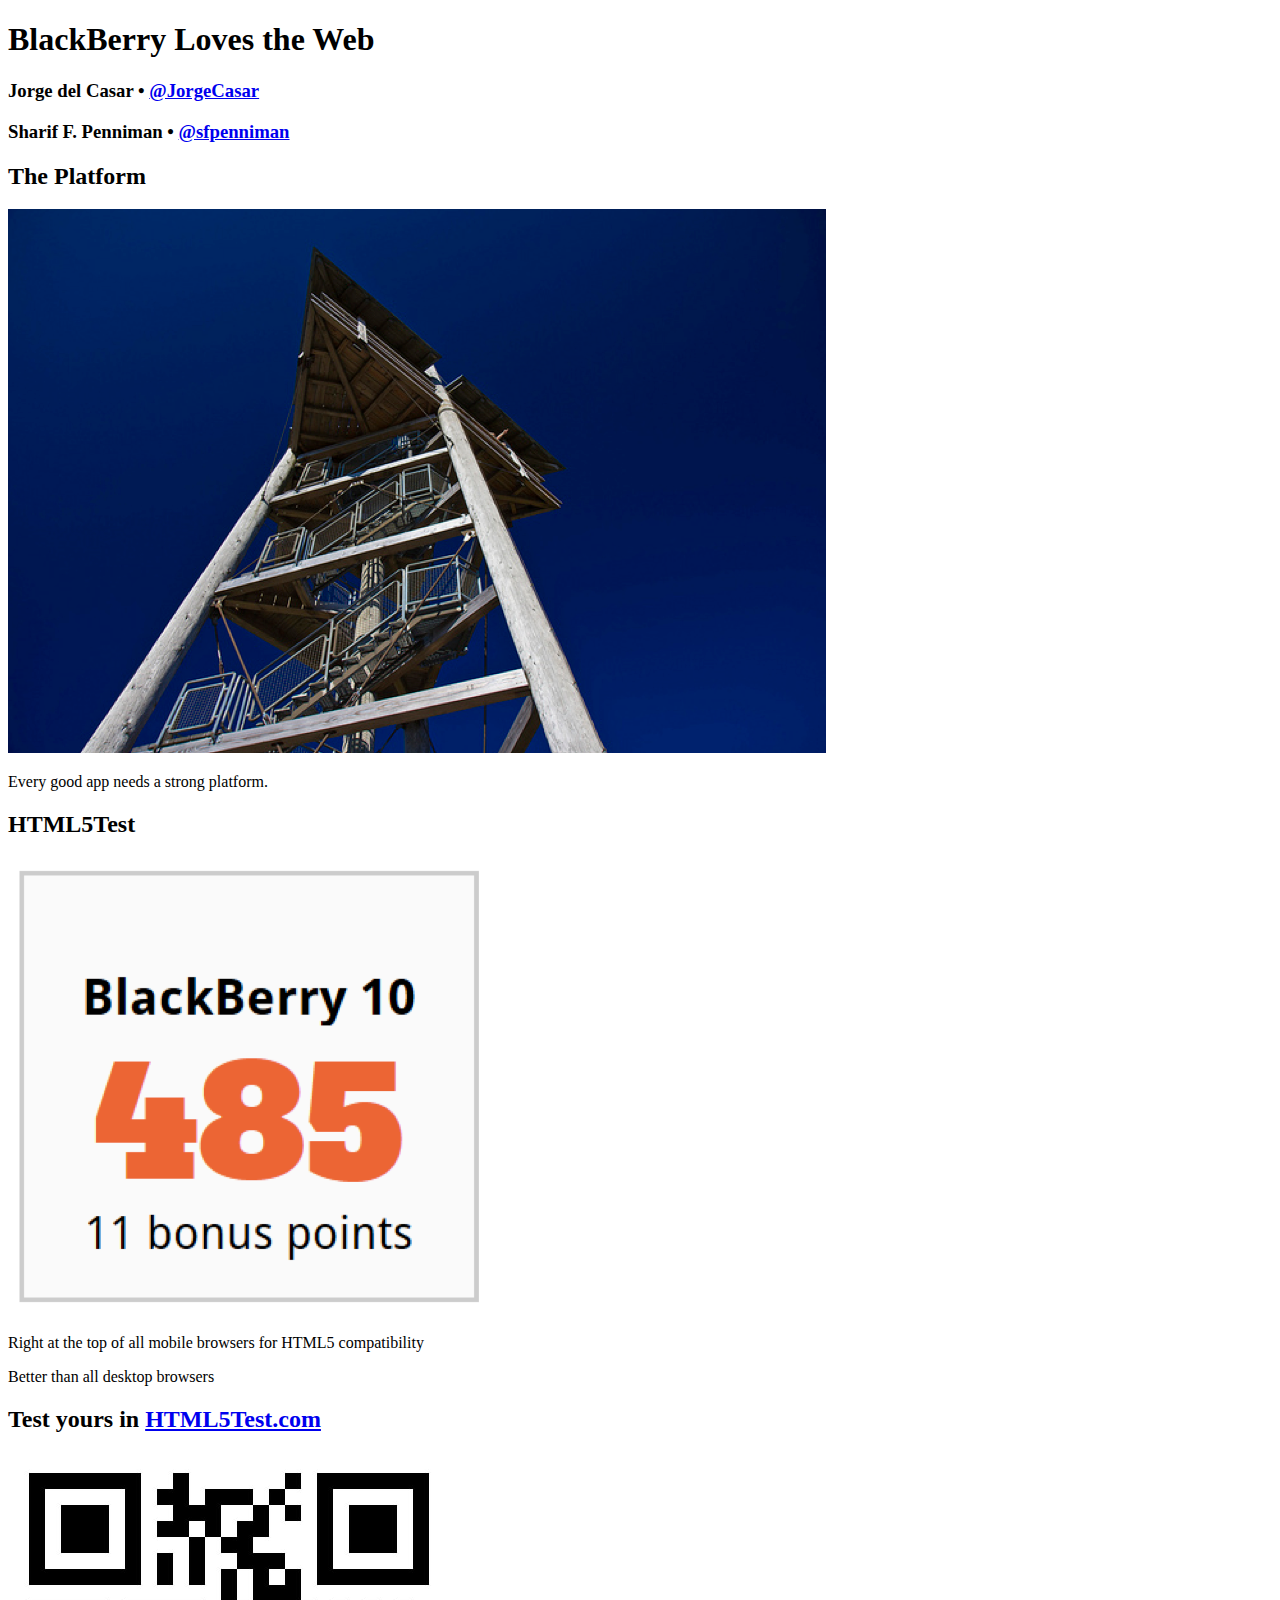
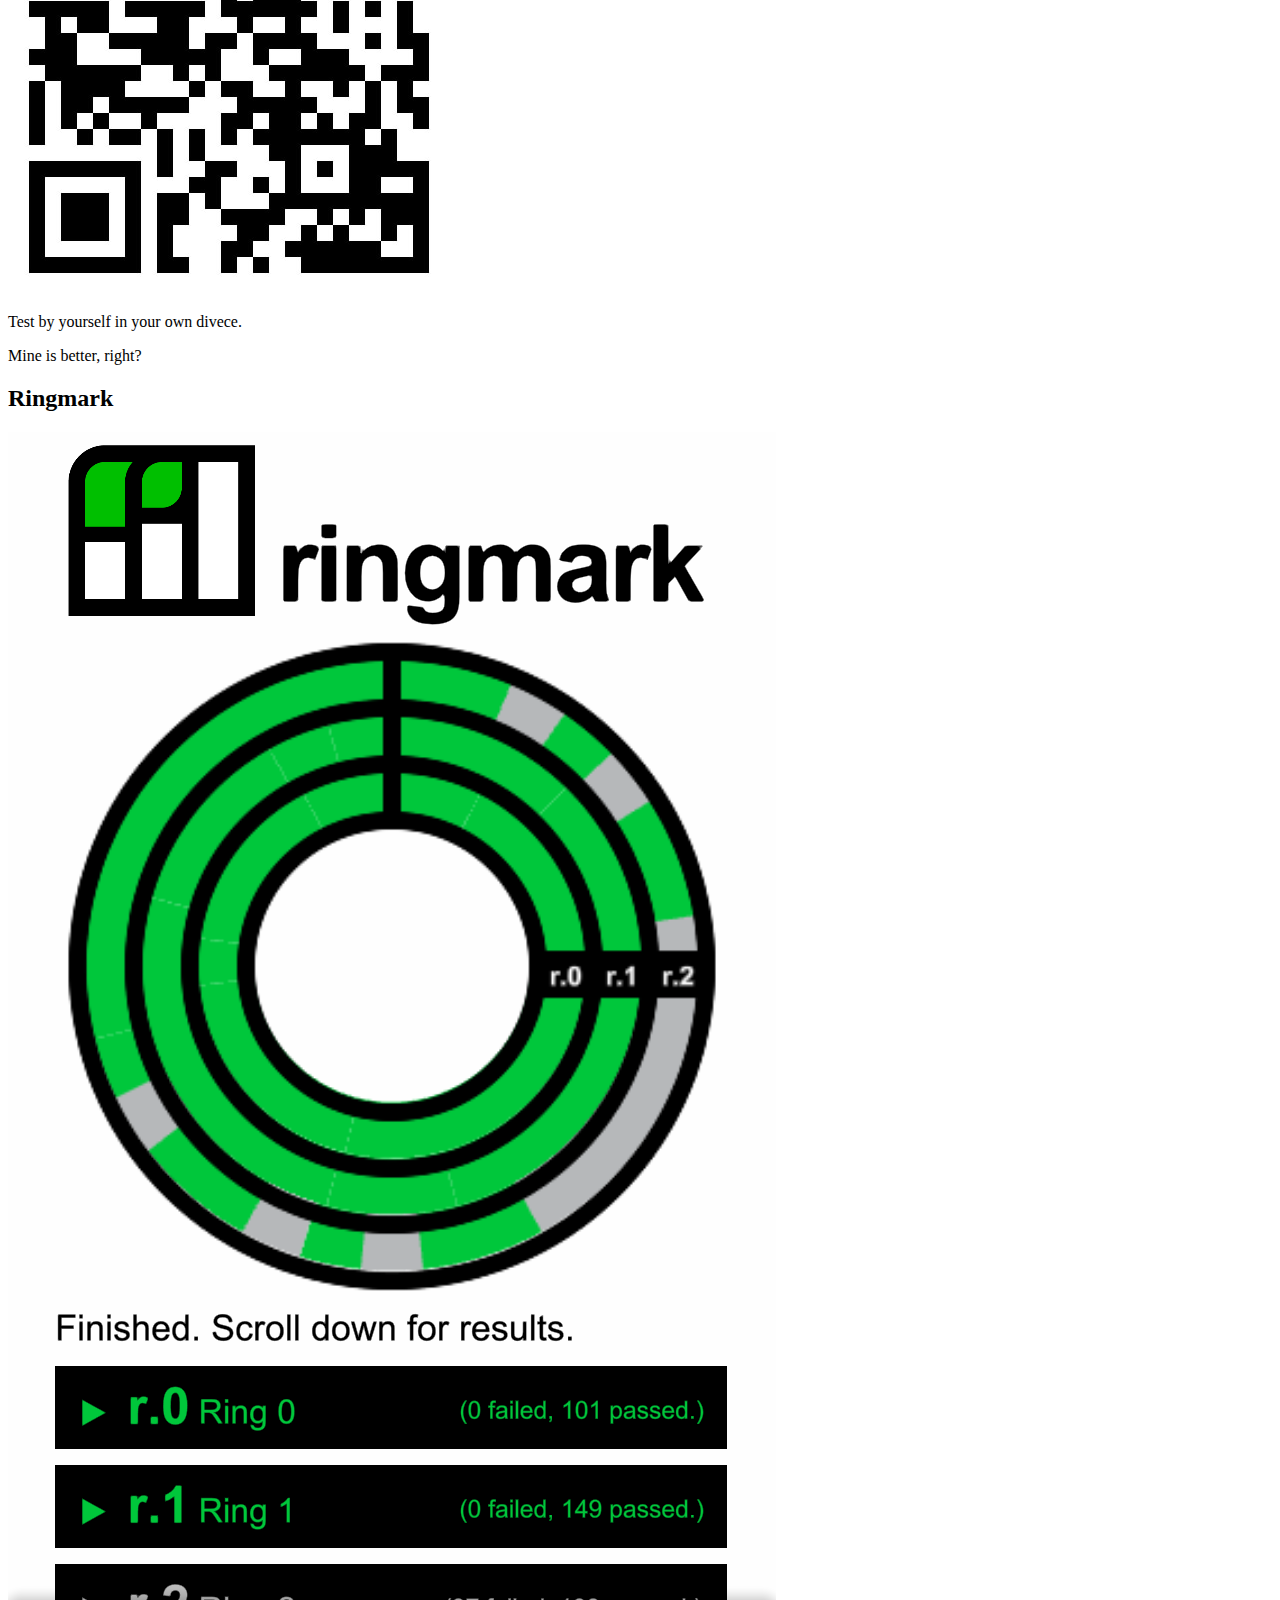
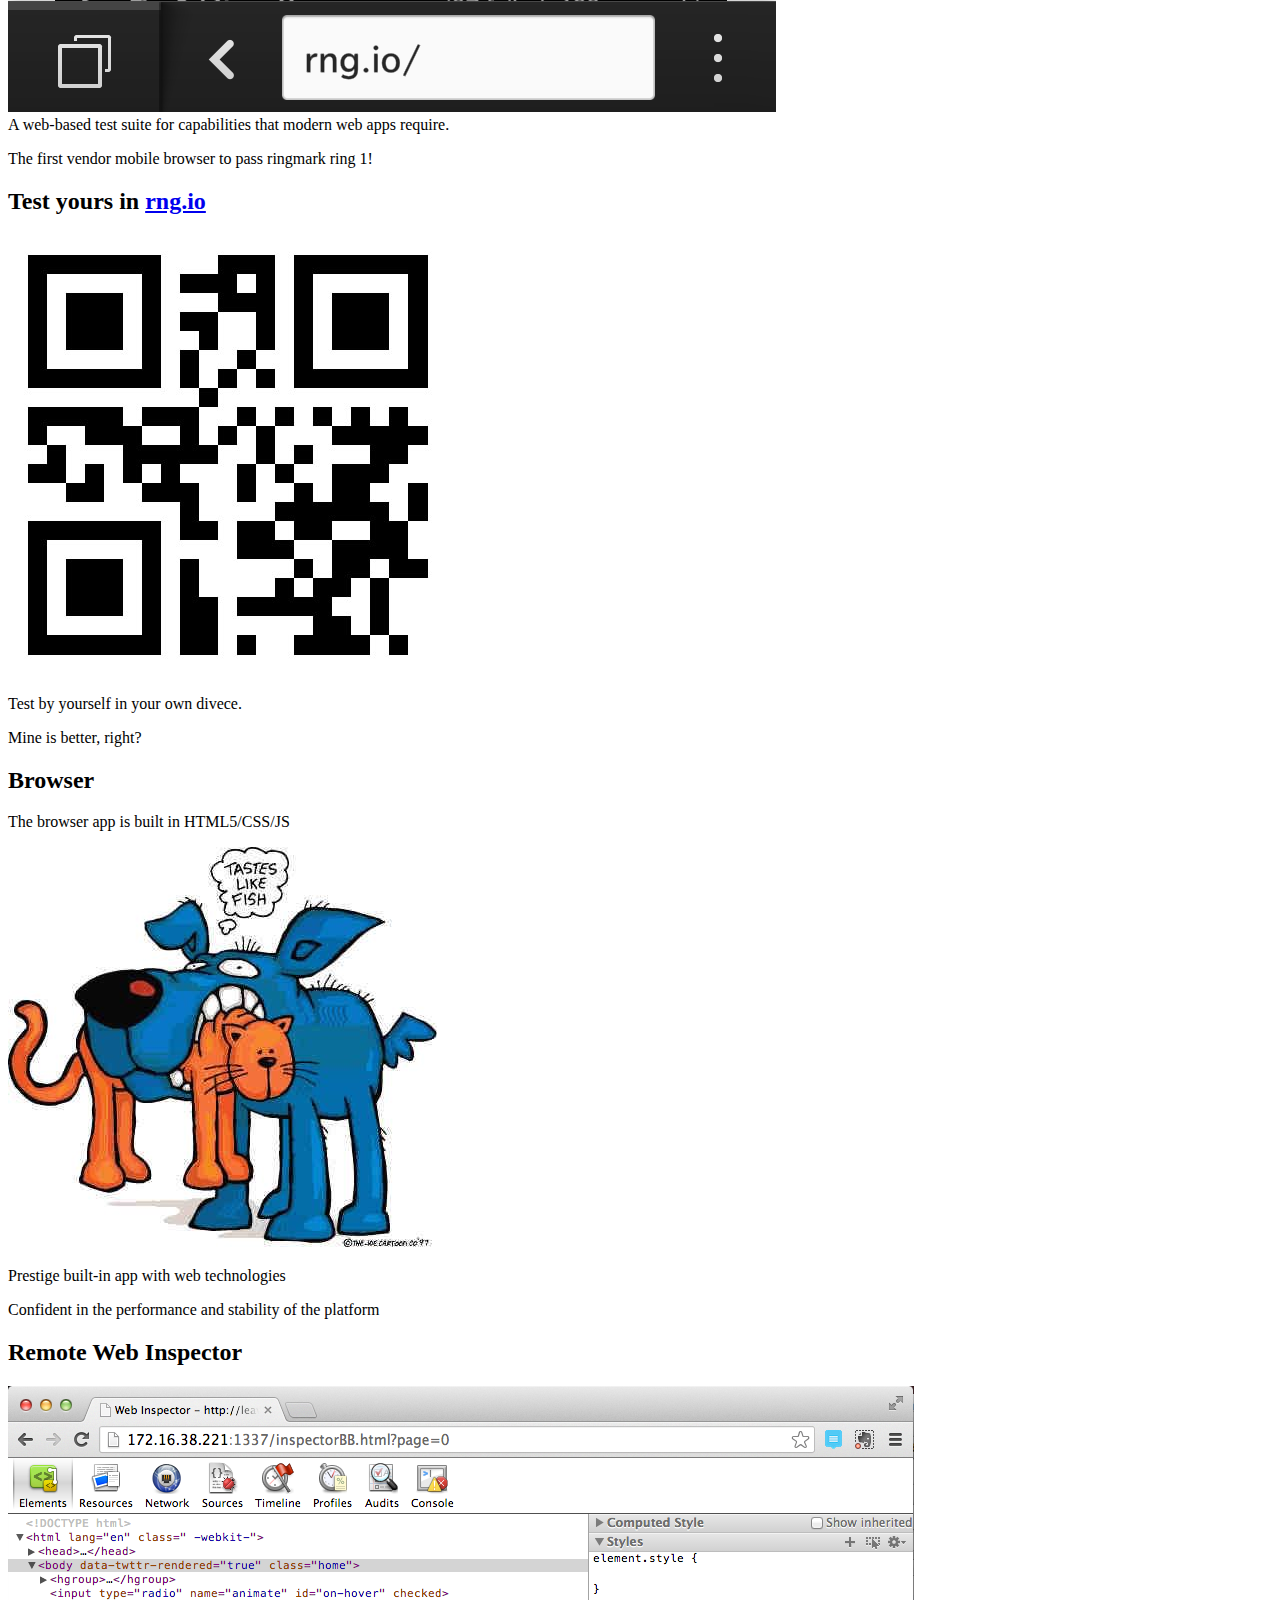
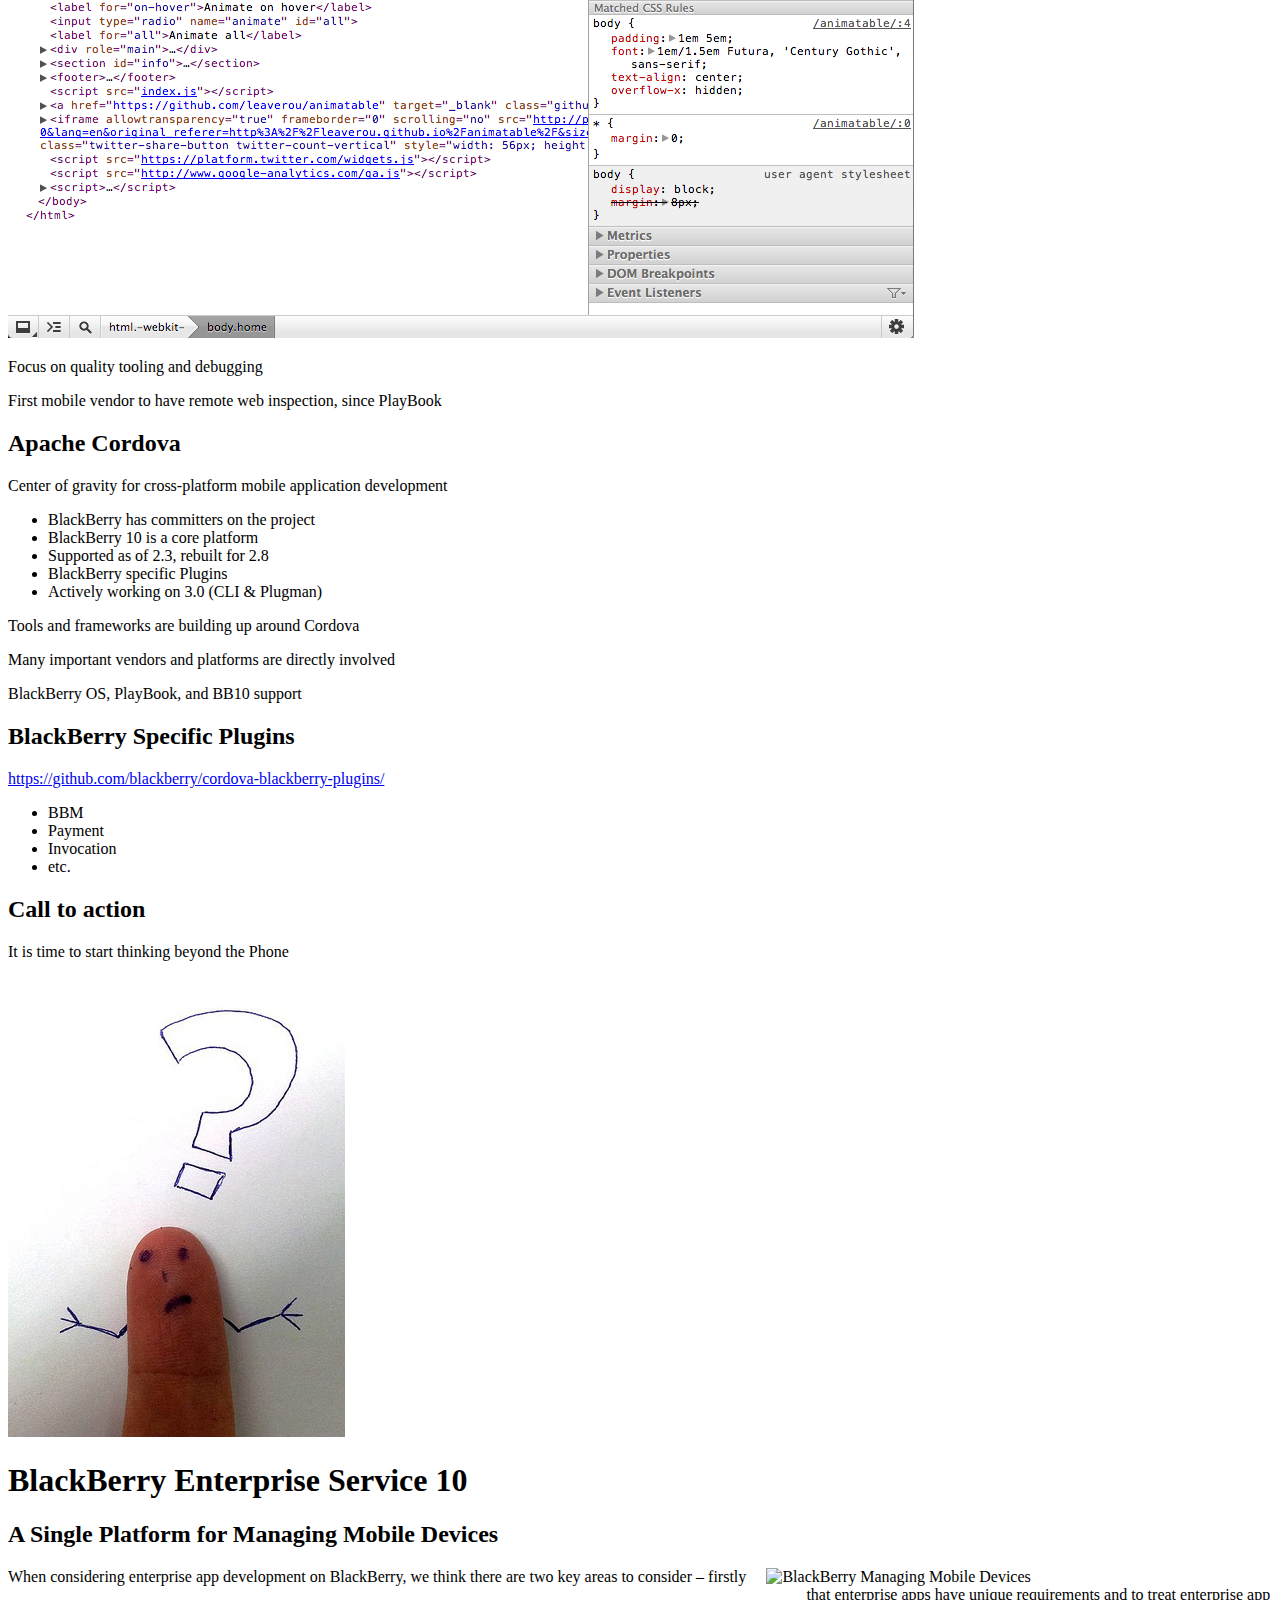
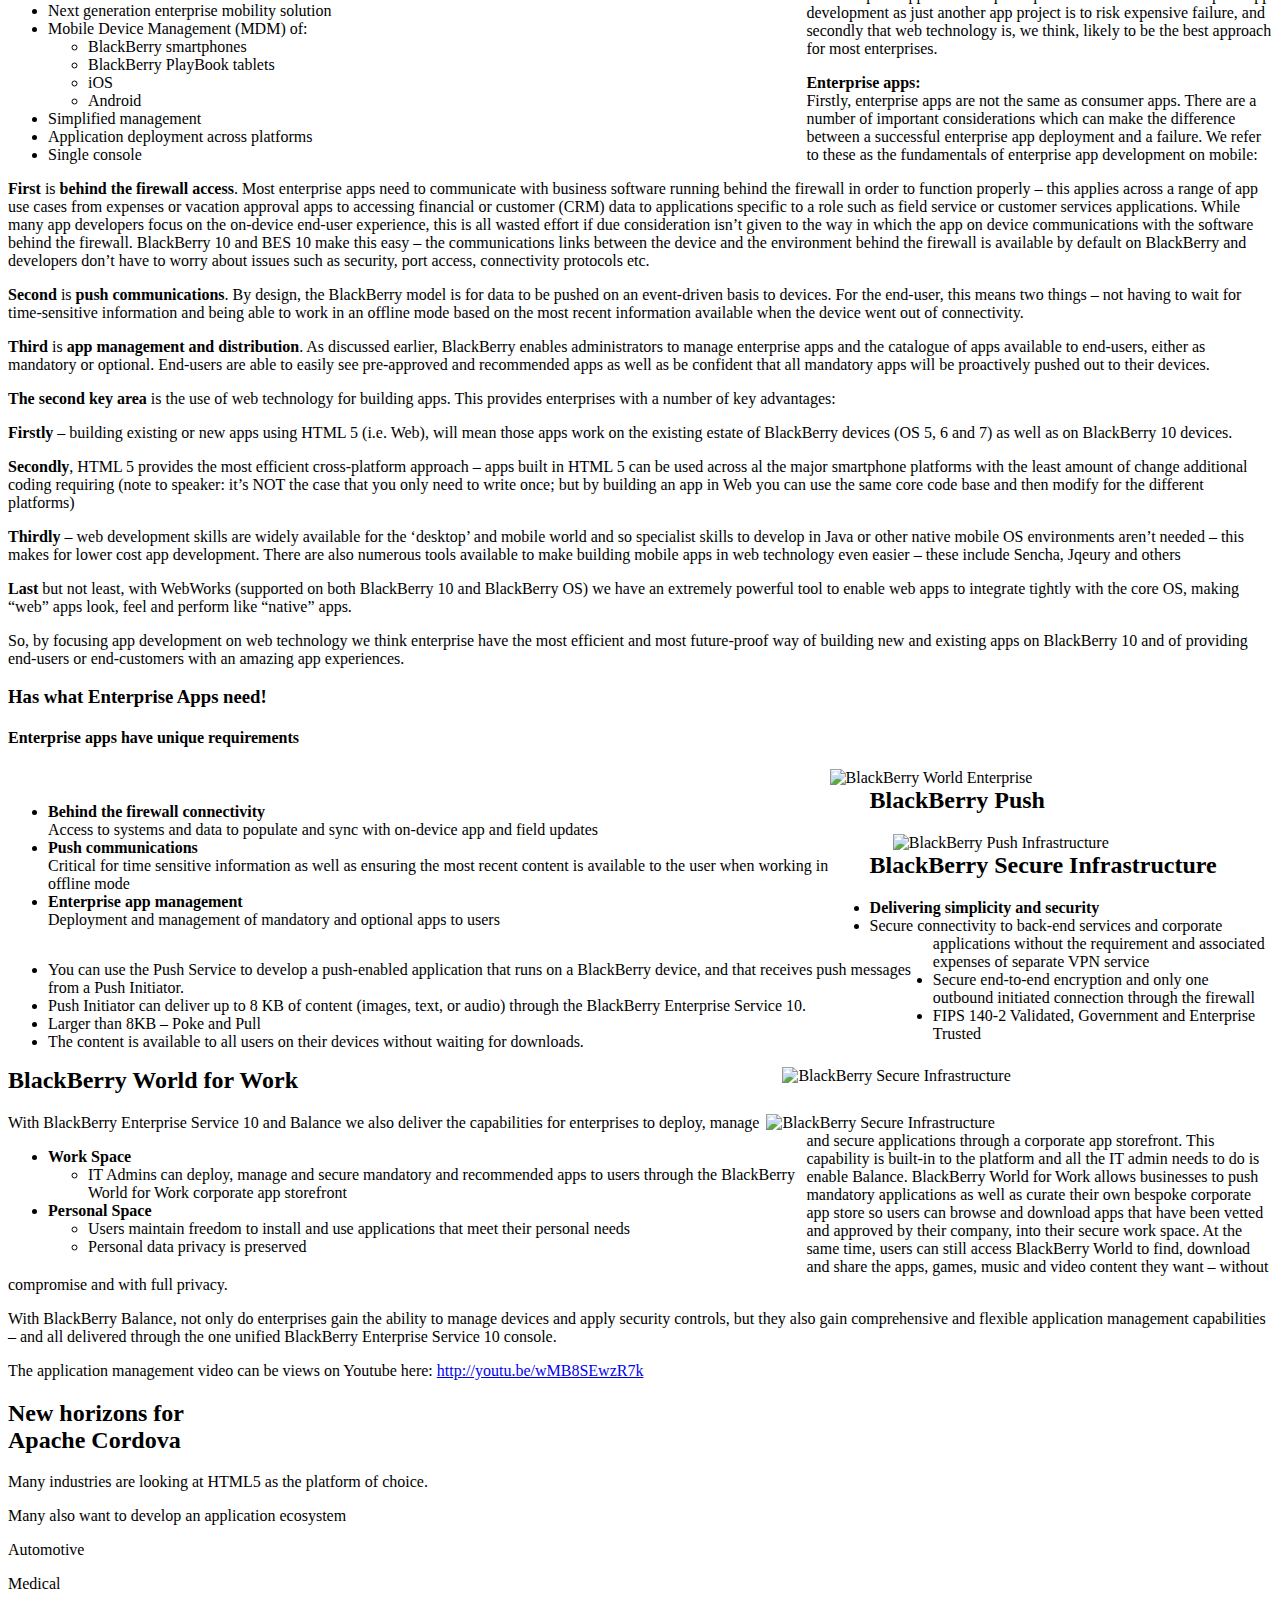
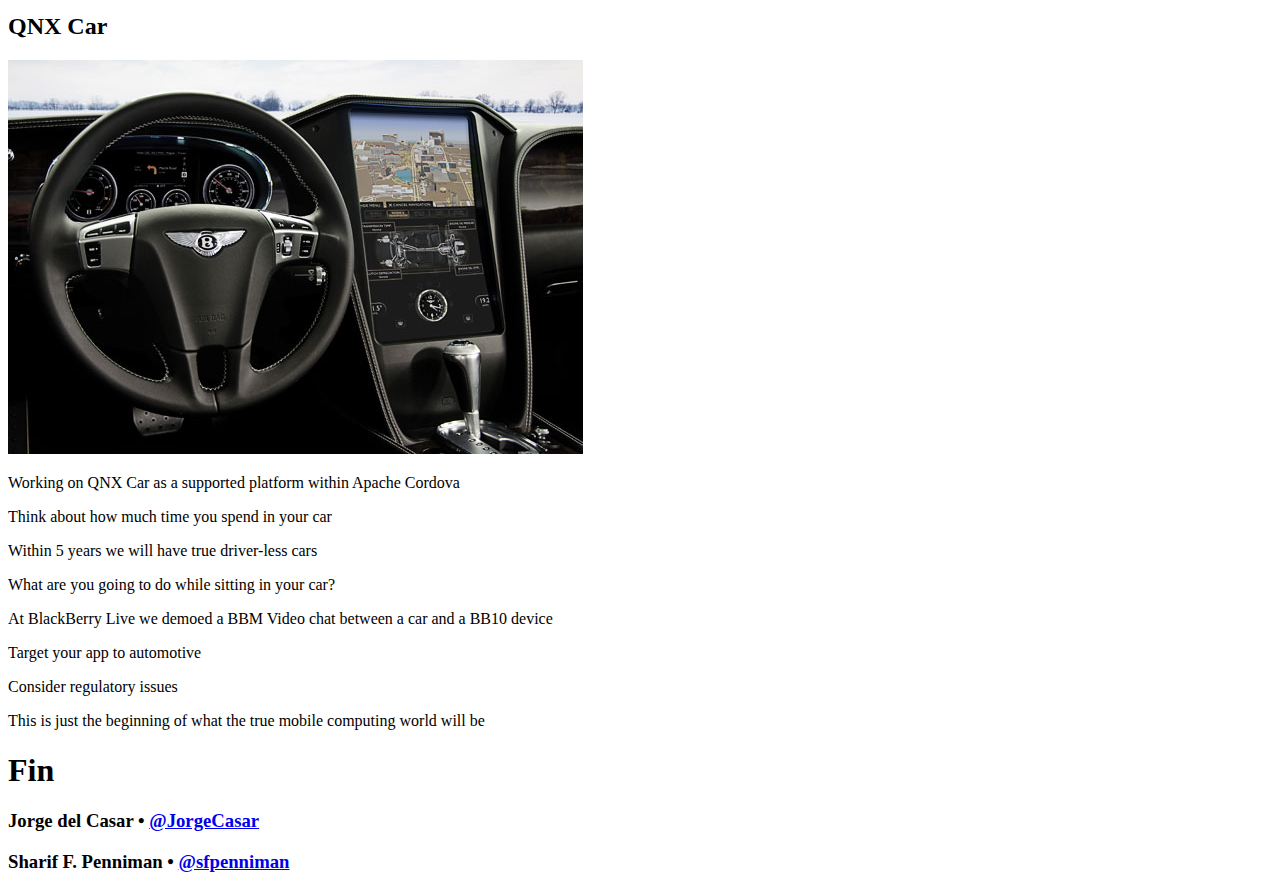
==== BlackBerry-Loves-the-web/index.html @ 953817ff "Deck BlackBerry Loves the web" ====
<!doctype html>
<html lang="en">
	<head>
		<meta charset="utf-8">
		<title>BlackBerry Loves the Web</title>
		<meta name="description" content="BlackBerry PhoneGap Day EU 2013 Sponsor talk">
		<meta name="author" content="Jorge del Casar">

		<meta name="apple-mobile-web-app-capable" content="yes" />
		<meta name="apple-mobile-web-app-status-bar-style" content="black-translucent" />

		<meta name="viewport" content="width=device-width, initial-scale=1.0, maximum-scale=1.0, user-scalable=no">

		<link rel="stylesheet" href="../reveal.js/css/reveal.min.css">
		<link rel="stylesheet" href="../css/theme/blackberry.css" id="theme">
		<!-- For syntax highlighting -->
		<link rel="stylesheet" href="../reveal.js/lib/css/zenburn.css">

		<!-- If the query includes 'print-pdf', use the PDF print sheet -->
		<script>
			document.write( '<link rel="stylesheet" href="../reveal.js/css/print/' + ( window.location.search.match( /print-pdf/gi ) ? 'pdf' : 'paper' ) + '.css" type="text/css" media="print">' );
		</script>

		<!--[if lt IE 9]>
		<script src="../reveal.js/lib/js/html5shiv.js"></script>
		<![endif]-->
	</head>

	<body>

		<div class="reveal">

			<!-- Any section element inside of this container is displayed as a slide -->
			<div class="slides">
				<section>
					<h1>BlackBerry Loves the Web</h1>
					<h3>Jorge del Casar • <a href="http://twitter.com/JorgeCasar">@JorgeCasar</a></h3>
					<h3>Sharif F. Penniman • <a href="http://twitter.com/sfpenniman">@sfpenniman</a></h3>
				</section>

				<section>
					<section id="platform">
						<h2>The Platform</h2>
						<img src="images/platform.png">

						<aside class="notes">
							<p>Every good app needs a strong platform.</p>
						</aside>
					</section>

					<section id="platform--HTML5test">
						<h2>HTML5Test</h2>
						<img src="images/bb10html5test.png"/>

						<aside class="notes">
							<p>Right at the top of all mobile browsers for HTML5 compatibility</p>
							<p>Better than all desktop browsers</p>
						</aside>
					</section>
					<section id="platform--test-HTML5test">
						<h2>Test yours in <a href="http://html5test.com">HTML5Test.com</a></h2>
						<img src="images/qr-html5test.png"/>

						<aside class="notes">
							<p>Test by yourself in your own divece.</p>
							<p>Mine is better, right?</p>
						</aside>
					</section>

					<section id="platform--ringmark">
						<h2>Ringmark</h2>
						<img src="images/ringmark.png"/>

						<aside class="notes">
							A web-based test suite for capabilities that modern web apps require.
							<p/>
							The first vendor mobile browser to pass ringmark ring 1!
						</aside>
					</section>
					<section id="platform--test-ringmark">
						<h2>Test yours in <a href="http://rng.io">rng.io</a></h2>
						<img src="images/qr-rng.png"/>

						<aside class="notes">
							<p>Test by yourself in your own divece.</p>
							<p>Mine is better, right?</p>
						</aside>
					</section>

				</section>

				<section>
					<section id="browser">
						<h2>Browser</h2>
						<p>The browser app is built in HTML5/CSS/JS</p>
						<img src="images/dogfood.jpg">

						<aside class="notes">
							<p>Prestige built-in app with web technologies</p>
							<p>Confident in the performance and stability of the platform</p>
						</aside>
					</section>
				
					<section id="remote-web-inspector">
						<h2>Remote Web Inspector</h2>
						<img src="images/webinspect.png">

						<aside class="notes">
							<p>Focus on quality tooling and debugging</p>
							<p>First mobile vendor to have remote web inspection, since PlayBook</p>
						</aside>
					</section>

					<section id="apache-cordova">
						<h2>Apache Cordova</h2>
						<p>Center of gravity for cross-platform mobile application development</p>
						<ul>
							<li class="fragment">BlackBerry has committers on the project</li>
							<li class="fragment">BlackBerry 10 is a core platform</li>
							<li class="fragment">Supported as of 2.3, rebuilt for 2.8</li>
							<li class="fragment">BlackBerry specific Plugins</li>
							<li class="fragment">Actively working on 3.0 (CLI &amp; Plugman)</li>
						</ul>	
						<aside class="notes">
							<p>Tools and frameworks are building up around Cordova</p>
							<p>Many important vendors and platforms are directly involved</p>
							<p>BlackBerry OS, PlayBook, and BB10 support</p>
						</aside>
					</section>

					<section id="apache-cordova--blackberry-specific-plugins">
						<h2>BlackBerry Specific Plugins</h2>
						<a href="https://github.com/blackberry/cordova-blackberry-plugins/">https://github.com/blackberry/cordova-blackberry-plugins/</a>
						
						<aside class="notes">
							<ul>
								<li>BBM</li>
								<li>Payment</li>
								<li>Invocation</li>
								<li>etc.</li>
							</ul>
						</aside>
					</section>
				</section>

				<section id="call-to-action">
					<h2>Call to action</h2>
					<p>It is time to start thinking beyond the Phone</p>
					<img src="images/question.jpg">

					<aside class="notes">
						
					</aside>
				</section>
				<section>
					<section id="BlackBerry-Enterprise-Service-10">
						<h1>BlackBerry Enterprise Service 10</h1>
					</section>
					<section id="BlackBerry-Enterprise-Service-10--Managing-Mobile-Devices-MDM">
						<h2>A Single Platform for Managing Mobile Devices</h2>
						<img src="./images/bes10-mdm.png" alt="BlackBerry Managing Mobile Devices" style="float:right; width:40%;"/>
						<ul style="float:left; width:60%">
							<li>Next generation enterprise mobility solution</li>
							<li>Mobile Device Management (MDM) of:
							<ul>
								<li>BlackBerry smartphones</li>
								<li>BlackBerry PlayBook tablets</li>
								<li>iOS</li>
								<li>Android</li>
							</ul>
							</li>
							<li>Simplified management</li>
							<li>Application deployment across platforms</li>
							<li>Single console</li>
						</ul>
						<aside class="notes">
							<p>When considering enterprise app development on BlackBerry, we think there are two key areas to consider – firstly that enterprise apps have unique requirements and to treat enterprise app development as just another app project is to risk expensive failure, and secondly that web technology is, we think, likely to be the best approach for most enterprises.</p>
							<p>
								<b>Enterprise apps:</b><br>
								Firstly, enterprise apps are not the same as consumer apps.  There are a number of important considerations which can make the difference between a successful enterprise app deployment and a failure.  We refer to these as the fundamentals of enterprise app development on mobile:
							</p>
							<p><b>First</b> is <b>behind the firewall access</b>.  Most enterprise apps need to communicate with business software running behind the firewall in order to function properly – this applies across a range of app use cases from expenses or vacation approval apps to accessing financial or customer (CRM) data to applications specific to a role such as field service or customer services applications.  While many app developers focus on the on-device end-user experience, this is all wasted effort if due consideration isn’t given to the way in which the app on device communications with the software behind the firewall.  BlackBerry 10 and BES 10 make this easy – the communications links between the device and the environment behind the firewall is available by default on BlackBerry and developers don’t have to worry about issues such as security, port access, connectivity protocols etc.</p>
							<p><b>Second</b> is <b>push communications</b>.  By design, the BlackBerry model is for data to be pushed on an event-driven basis to devices.  For the end-user, this means two things – not having to wait for time-sensitive information and being able to work in an offline mode based on the most recent information available when the device went out of connectivity.</p>
							<p><b>Third</b> is <b>app management and distribution</b>.  As discussed earlier, BlackBerry enables administrators to manage enterprise apps and the catalogue of apps available to end-users, either as mandatory or optional.  End-users are able to easily see pre-approved and recommended apps as well as be confident that all mandatory apps will be proactively pushed out to their devices.</p>
							<p><b>The second key area</b> is the use of web technology for building apps.   This provides enterprises with a number of key advantages:</p>
							<p><b>Firstly</b> – building existing or new apps using HTML 5 (i.e. Web), will mean those apps work on the existing estate of BlackBerry devices (OS 5, 6 and 7) as well as on BlackBerry 10 devices.</p>
							<p><b>Secondly</b>, HTML 5 provides the most efficient cross-platform approach – apps built in HTML 5 can be used across al the major smartphone platforms with the least amount of change additional coding requiring (note to speaker: it’s NOT the case that you only need to write once; but by building an app in Web you can use the same core code base and then modify for the different platforms)</p>
							<p><b>Thirdly</b> – web development skills are widely available for the ‘desktop’ and mobile world and so specialist skills to develop in Java or other native mobile OS environments aren’t needed – this makes for lower cost app development.  There are also numerous tools available to make building mobile apps in web technology even easier – these include Sencha, Jqeury and others</p>
							<p><b>Last</b> but not least, with WebWorks (supported on both BlackBerry 10 and BlackBerry OS) we have an extremely powerful tool to enable web apps to integrate tightly with the core OS, making “web” apps look, feel and perform like “native” apps.</p>
							<p>So, by focusing app development on web technology we think enterprise have the most efficient and most future-proof way of building new and existing apps on BlackBerry 10 and of providing end-users or end-customers with an amazing app experiences.</p>
						</aside>
					</section>

					<section id="BlackBerry-Enterprise-Service-10--apps">
						<h3>Has what Enterprise Apps need!</h3>
						<h4>Enterprise apps have unique requirements</h4>
						<img src="./images/bes10-apps.png" alt="BlackBerry World Enterprise" style="float:right; width:35%;"/>
						<ul style="float:left; width:65%">
							<li class="fragment"><b>Behind the firewall connectivity</b></br>
								Access to systems and data to populate and sync with  on-device app and field updates
							</li>
							<li class="fragment"><b>Push communications</b></br>
								Critical for time sensitive information as well as ensuring the most recent content is available to the user when working in offline mode
							</li>
							<li class="fragment"><b>Enterprise app management</b></br>
								Deployment and management of mandatory and optional apps to users
							</li>
						</ul>
					</section>
					<section id="BlackBerry-Enterprise-Service-10--push">
						<h2>BlackBerry Push</h2>
						<img src="./images/bes10-push.png" alt="BlackBerry Push Infrastructure" style="float:right; width:30%;"/>
						<ul style="float:left; width:70%">
							<li>You can use the Push Service to develop a push-enabled application that runs on a BlackBerry device, and that receives push messages from a Push Initiator.</li>
							<li>Push Initiator can deliver up to 8 KB of content (images, text, or audio) through the BlackBerry Enterprise Service 10.</li>
							<li>Larger than 8KB – Poke and Pull</li>
							<li>The content is available to all users on their devices without waiting for downloads.</li>
						</ul>
					</section>
					<section id="BlackBerry-Enterprise-Service-10--security">
						<h2>BlackBerry Secure Infrastructure</h2>
						
						<ul>
							<li>
								<img src="./images/bes10-security.png" alt="BlackBerry Secure Infrastructure" style="float:right; width:40%;"/>
								<b>Delivering simplicity and security</b>
							</li>
							<li>Secure connectivity to back-end services and corporate applications without the requirement and associated expenses of separate VPN service</li>
							<li>Secure end-to-end encryption and only one outbound initiated connection through the firewall</li>
							<li>FIPS 140-2 Validated, Government and Enterprise Trusted</li>
						</ul>
					</section>

					<section id="BlackBerry-Enterprise-Service-10--blackberry-world">
						<h2>BlackBerry World for Work</h2>
						<img src="./images/bes10-bbw.png" alt="BlackBerry Secure Infrastructure" style="float:right; width:40%;"/>
						<ul style="float:left; width:60%">
							<li><b>Work Space</b><ul>
								<li>IT Admins can deploy, manage and secure mandatory and recommended apps to users through the BlackBerry World for Work corporate app storefront</li>
							</ul></li>
							<li><b>Personal Space</b><ul>
								<li>Users maintain freedom to install and use applications that meet their personal needs</li>
								<li>Personal data privacy is preserved</li>
							</ul></li>
						</ul>
						<aside class="notes">
							<p>With BlackBerry Enterprise Service 10 and Balance we also deliver the capabilities for enterprises to deploy, manage and secure applications through a corporate app storefront. This capability is built-in to the platform and all the IT admin needs to do is enable Balance. BlackBerry World for Work allows businesses to push mandatory applications as well as curate their own bespoke corporate app store so users can browse and download apps that have been vetted and approved by their company, into their secure work space. At the same time, users can still access BlackBerry World to find, download and share the apps, games, music and video content they want – without compromise and with full privacy.</p>
							<p>With BlackBerry Balance, not only do enterprises gain the ability to manage devices and apply security controls, but they also gain comprehensive and flexible application management capabilities – and all delivered through the one unified BlackBerry Enterprise Service 10 console.</p>
							<p>The application management video can be views on Youtube here: <a href="http://youtu.be/wMB8SEwzR7k">http://youtu.be/wMB8SEwzR7k</a></p>
						</aside>
					</section>
				</section>

				<section>
					<section id="new-horizons">
						<h2>New horizons for<br>Apache Cordova</h2>
						<p>
							Many industries are looking at HTML5 as the platform of choice.
						</p>
						<p class="fragment">
							Many also want to develop an application ecosystem
						</p>
						<aside class="notes">
							<p>Automotive</p>
							<p>Medical</p>
						</aside>
					</section>

					<section id="QNX-car">
						<h2 class="fragment">QNX Car</h2>
						<img src="images/bentley_center_stack.jpg">
						<p class="fragment">Working on QNX Car as a supported platform within Apache Cordova</p>

						<aside class="notes">
							<p>Think about how much time you spend in your car</p>
							<p>Within 5 years we will have true driver-less cars</p>
							<p>What are you going to do while sitting in your car?</p>
							<p>At BlackBerry Live we demoed a BBM Video chat between a car and a BB10 device</p>
							<p>Target your app to automotive</p>
							<p>Consider regulatory issues</p>
							<p>This is just the beginning of what the true mobile computing world will be</p>
						</aside>
					</section>
				</section>

				<section id="fin">
					<h1>Fin</h1>
					<h3>Jorge del Casar • <a href="http://twitter.com/JorgeCasar">@JorgeCasar</a></h3>
					<h3>Sharif F. Penniman • <a href="http://twitter.com/sfpenniman">@sfpenniman</a></h3>
				</section>

			</div>

		</div>

		<script src="../reveal.js/lib/js/head.min.js"></script>
		<script src="../reveal.js/js/reveal.min.js"></script>
		<script src="../js/main.js"></script>
	</body>
</html>
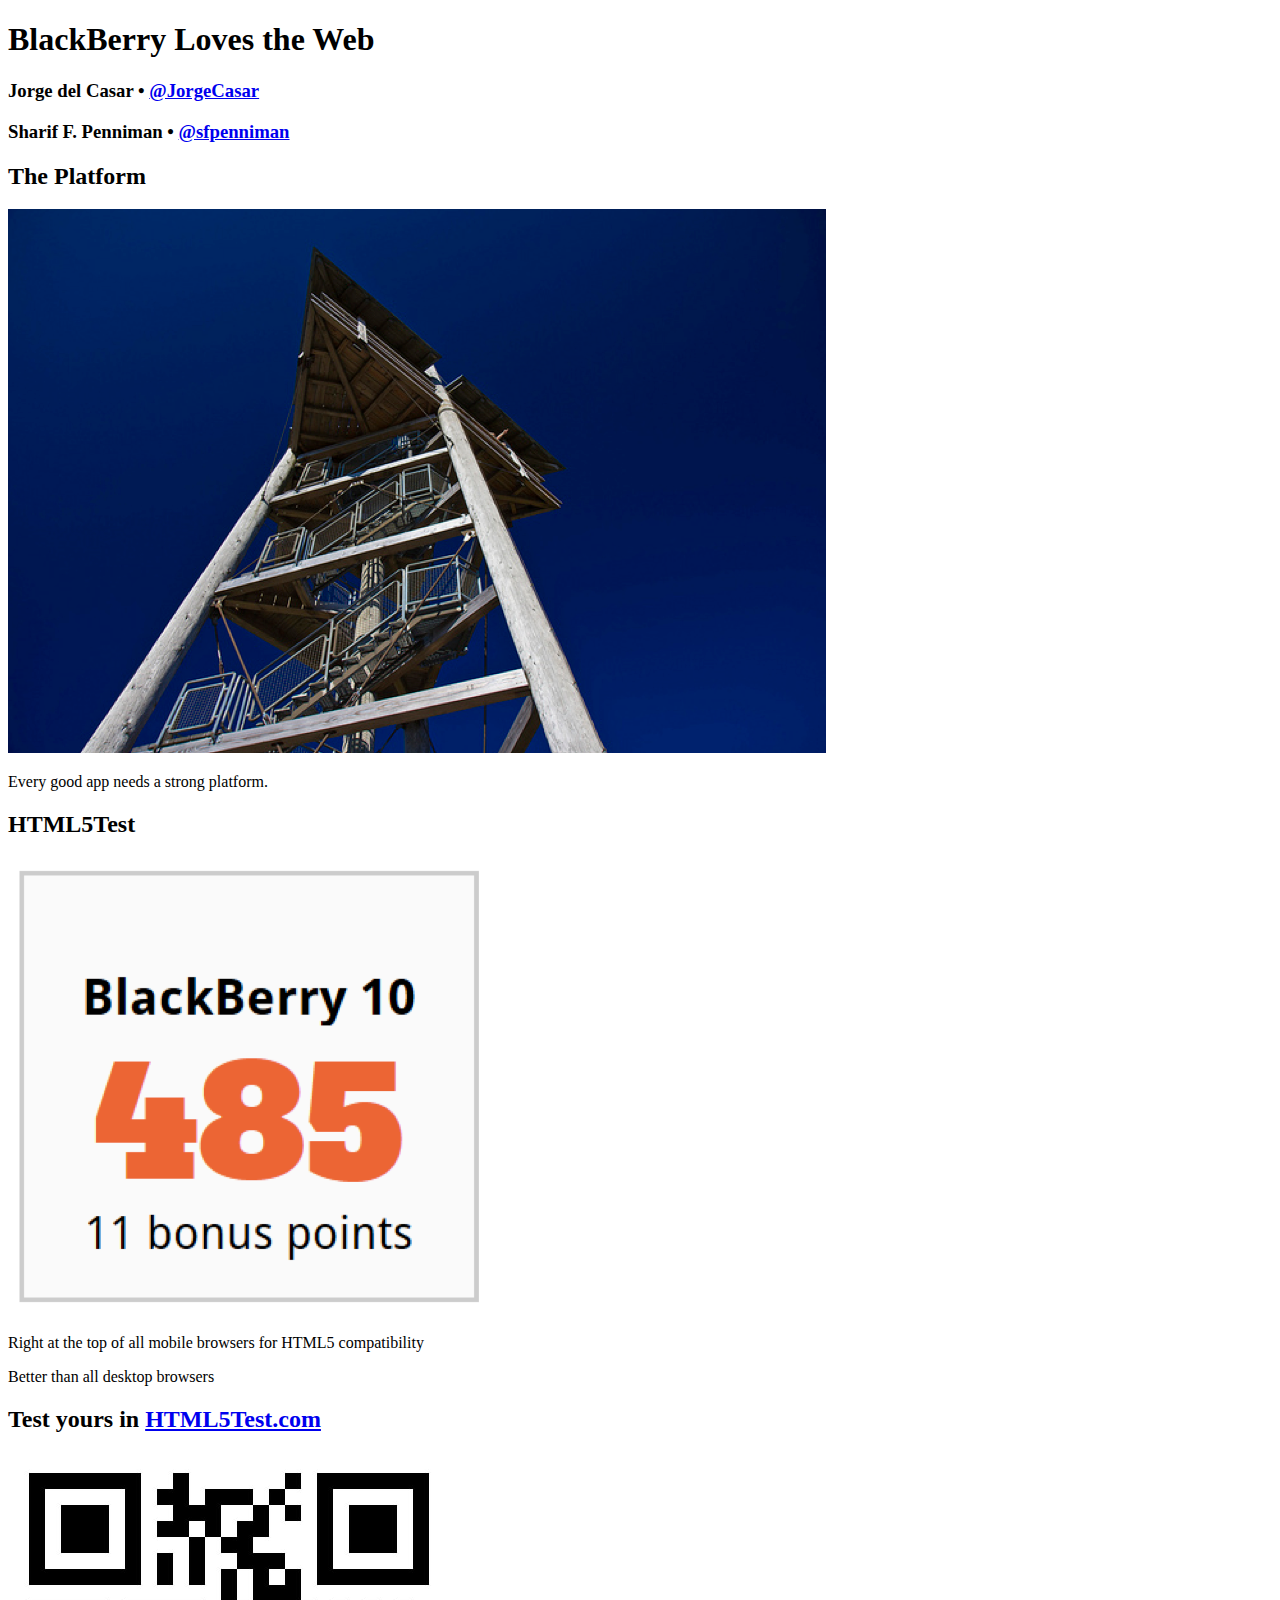
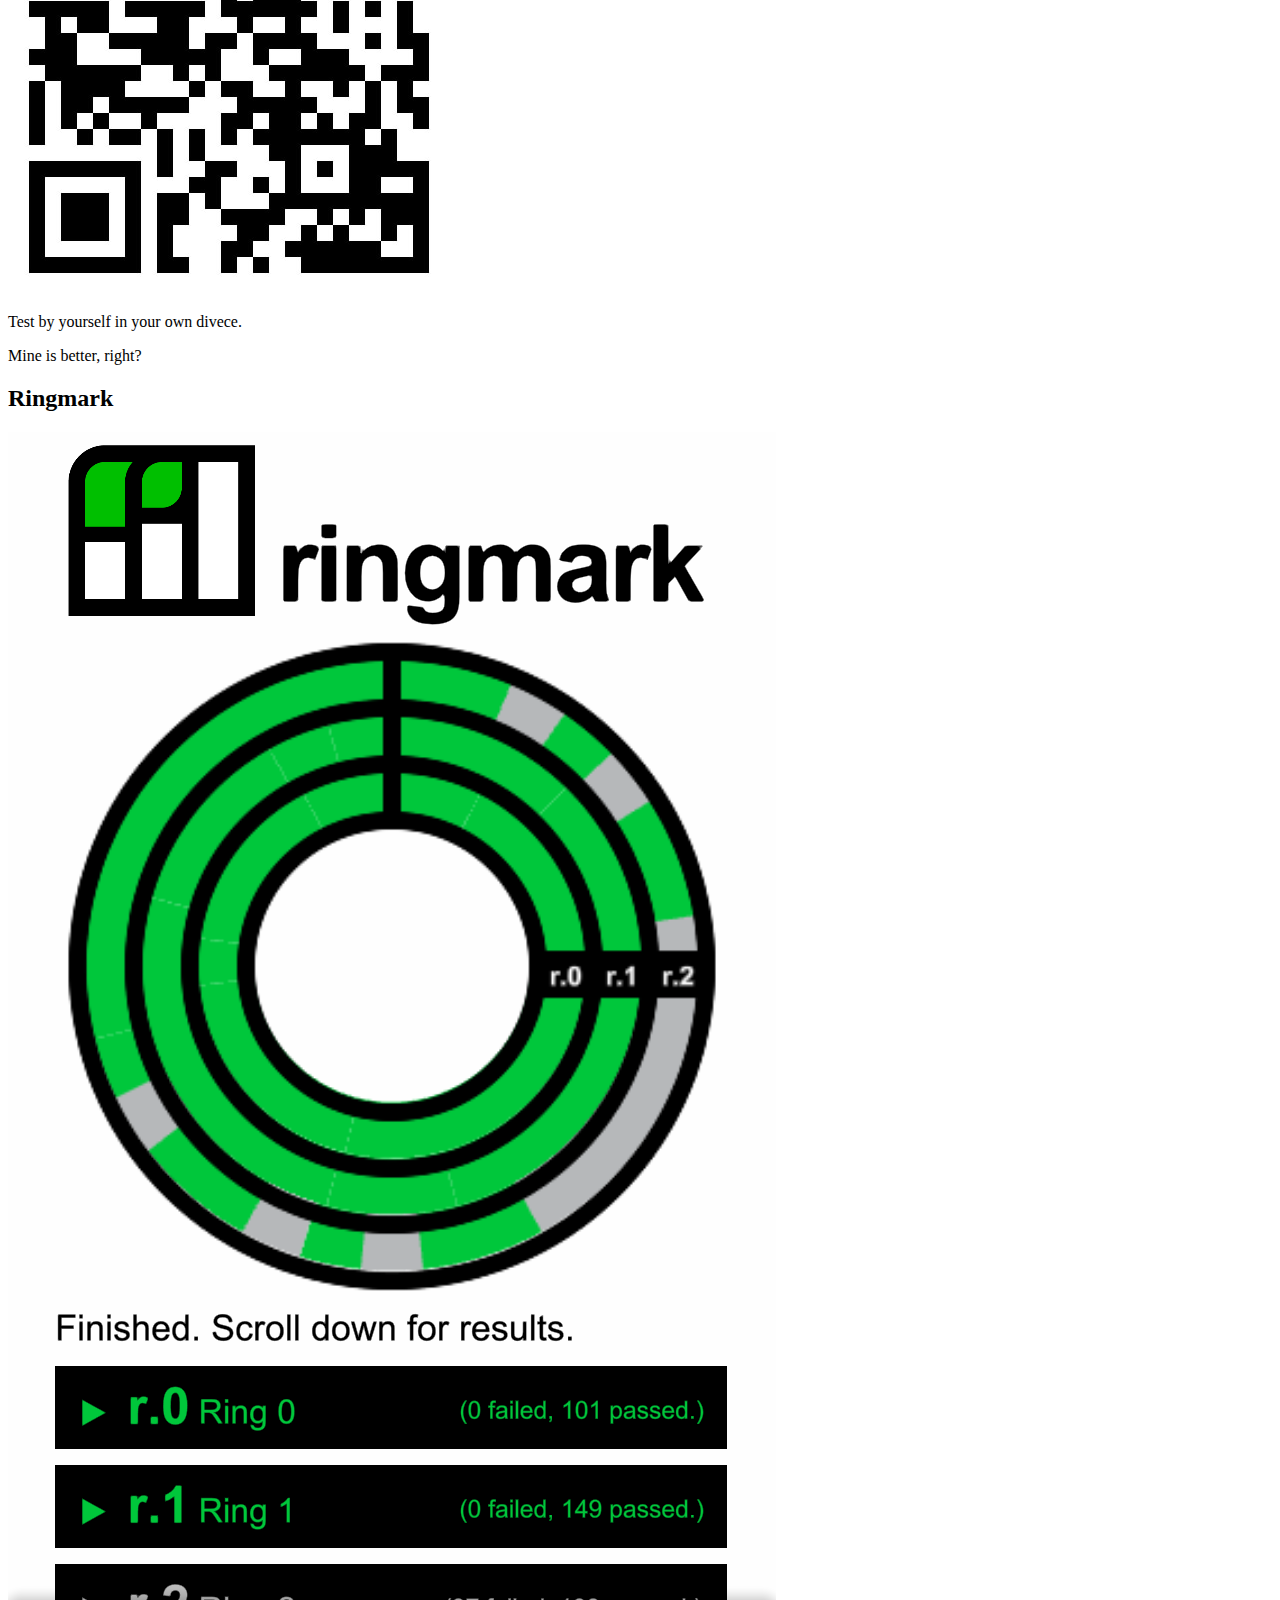
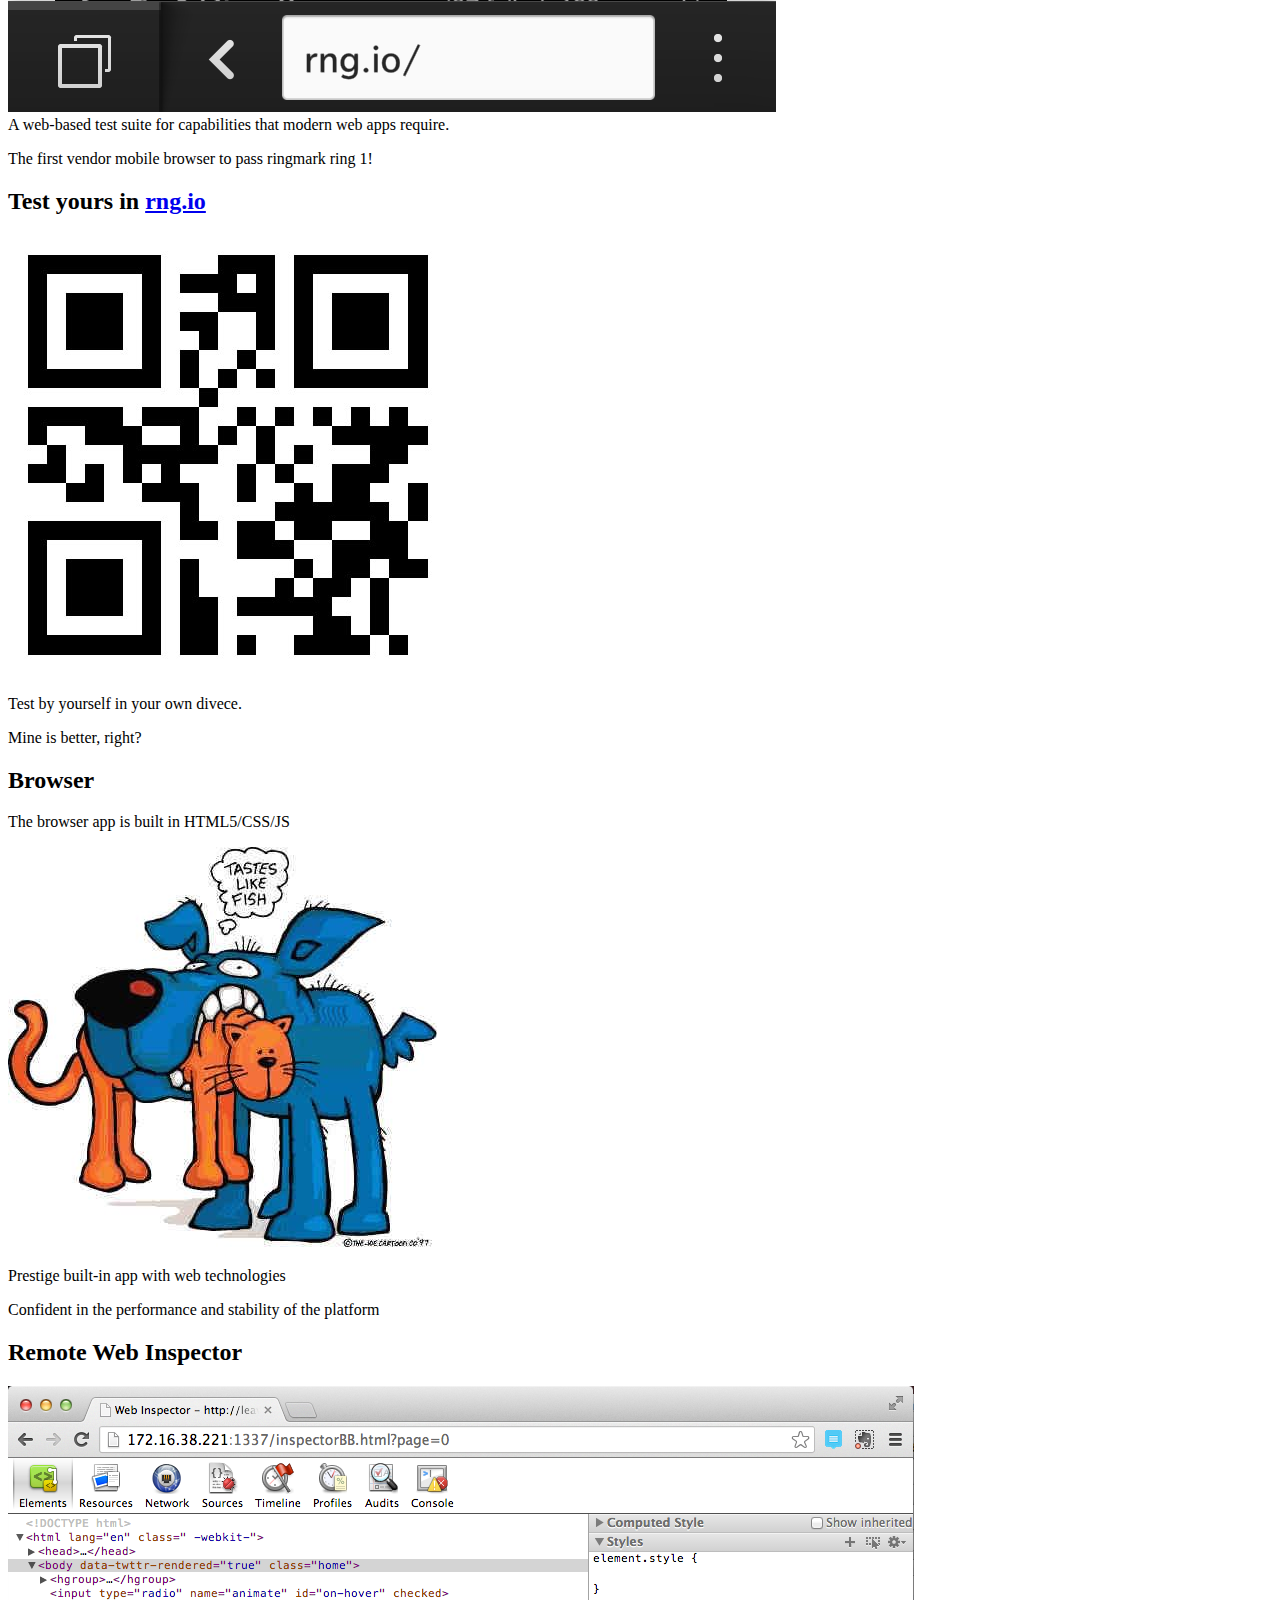
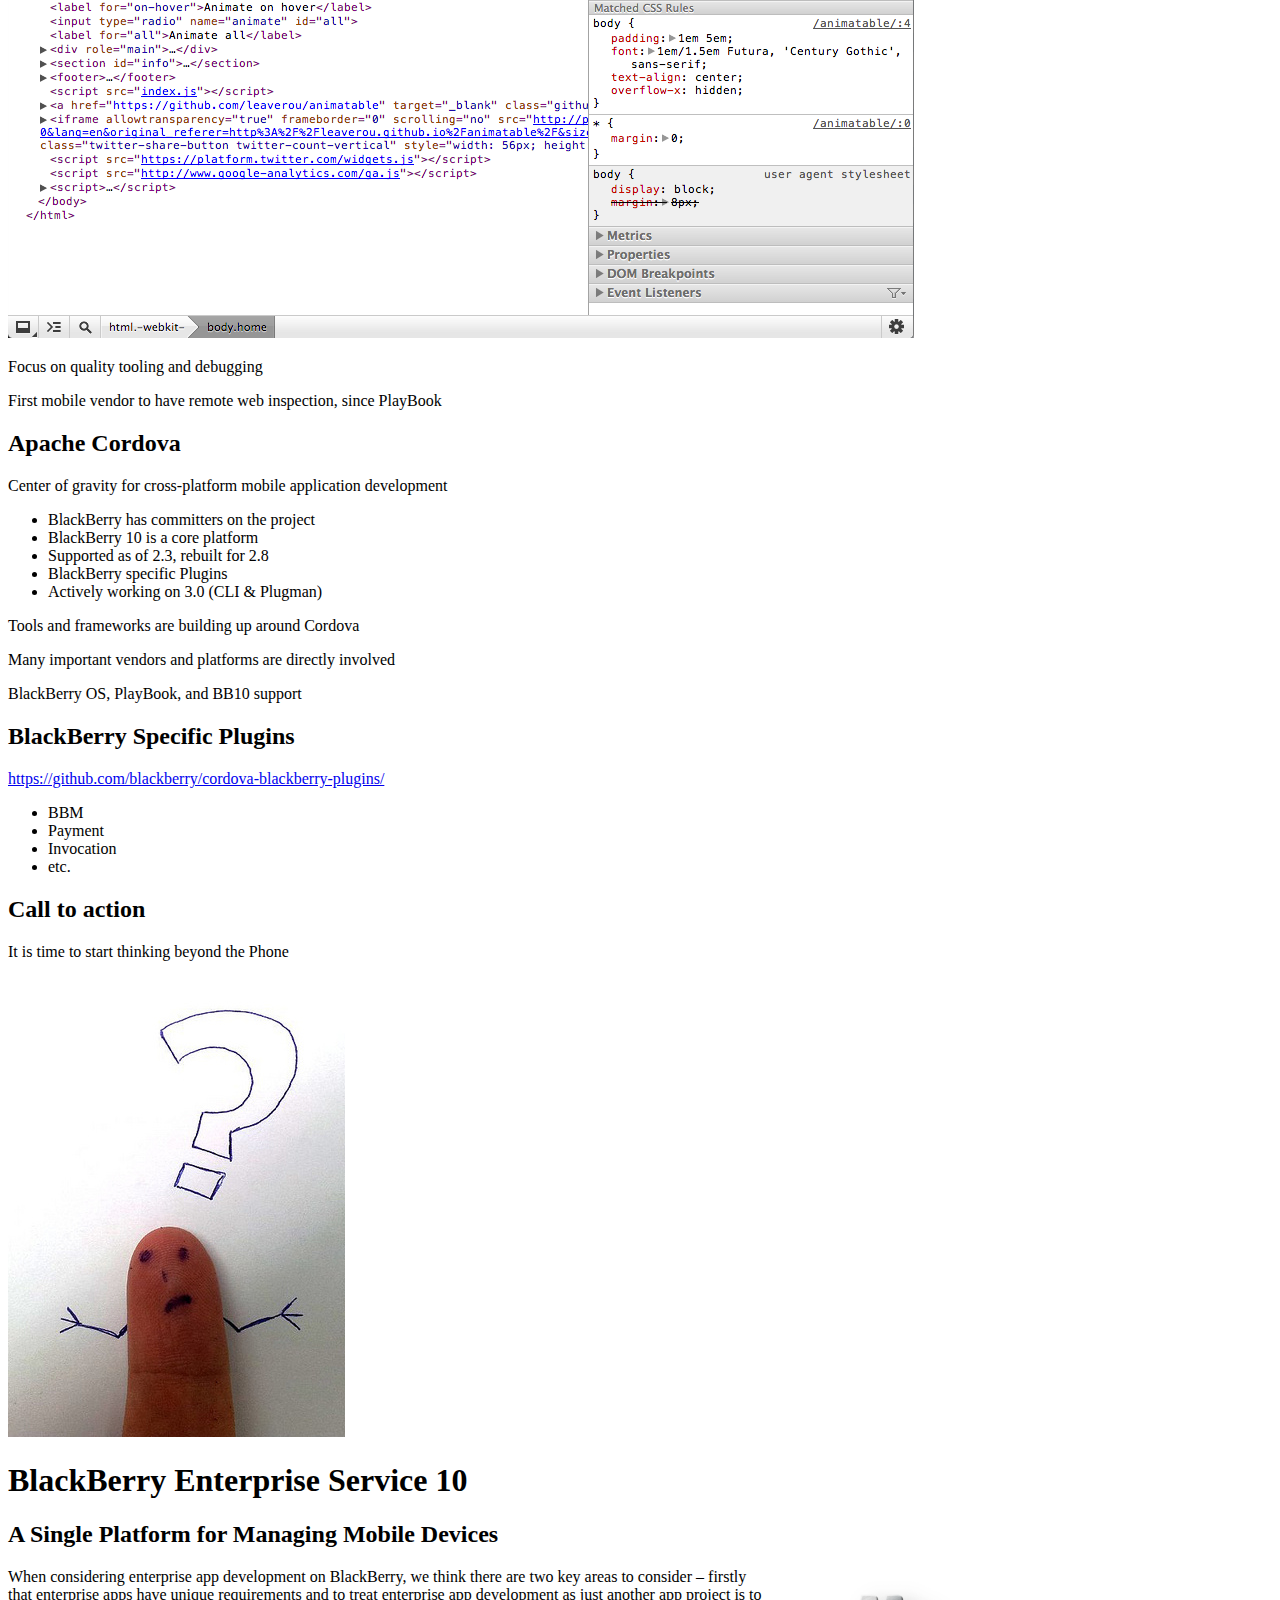
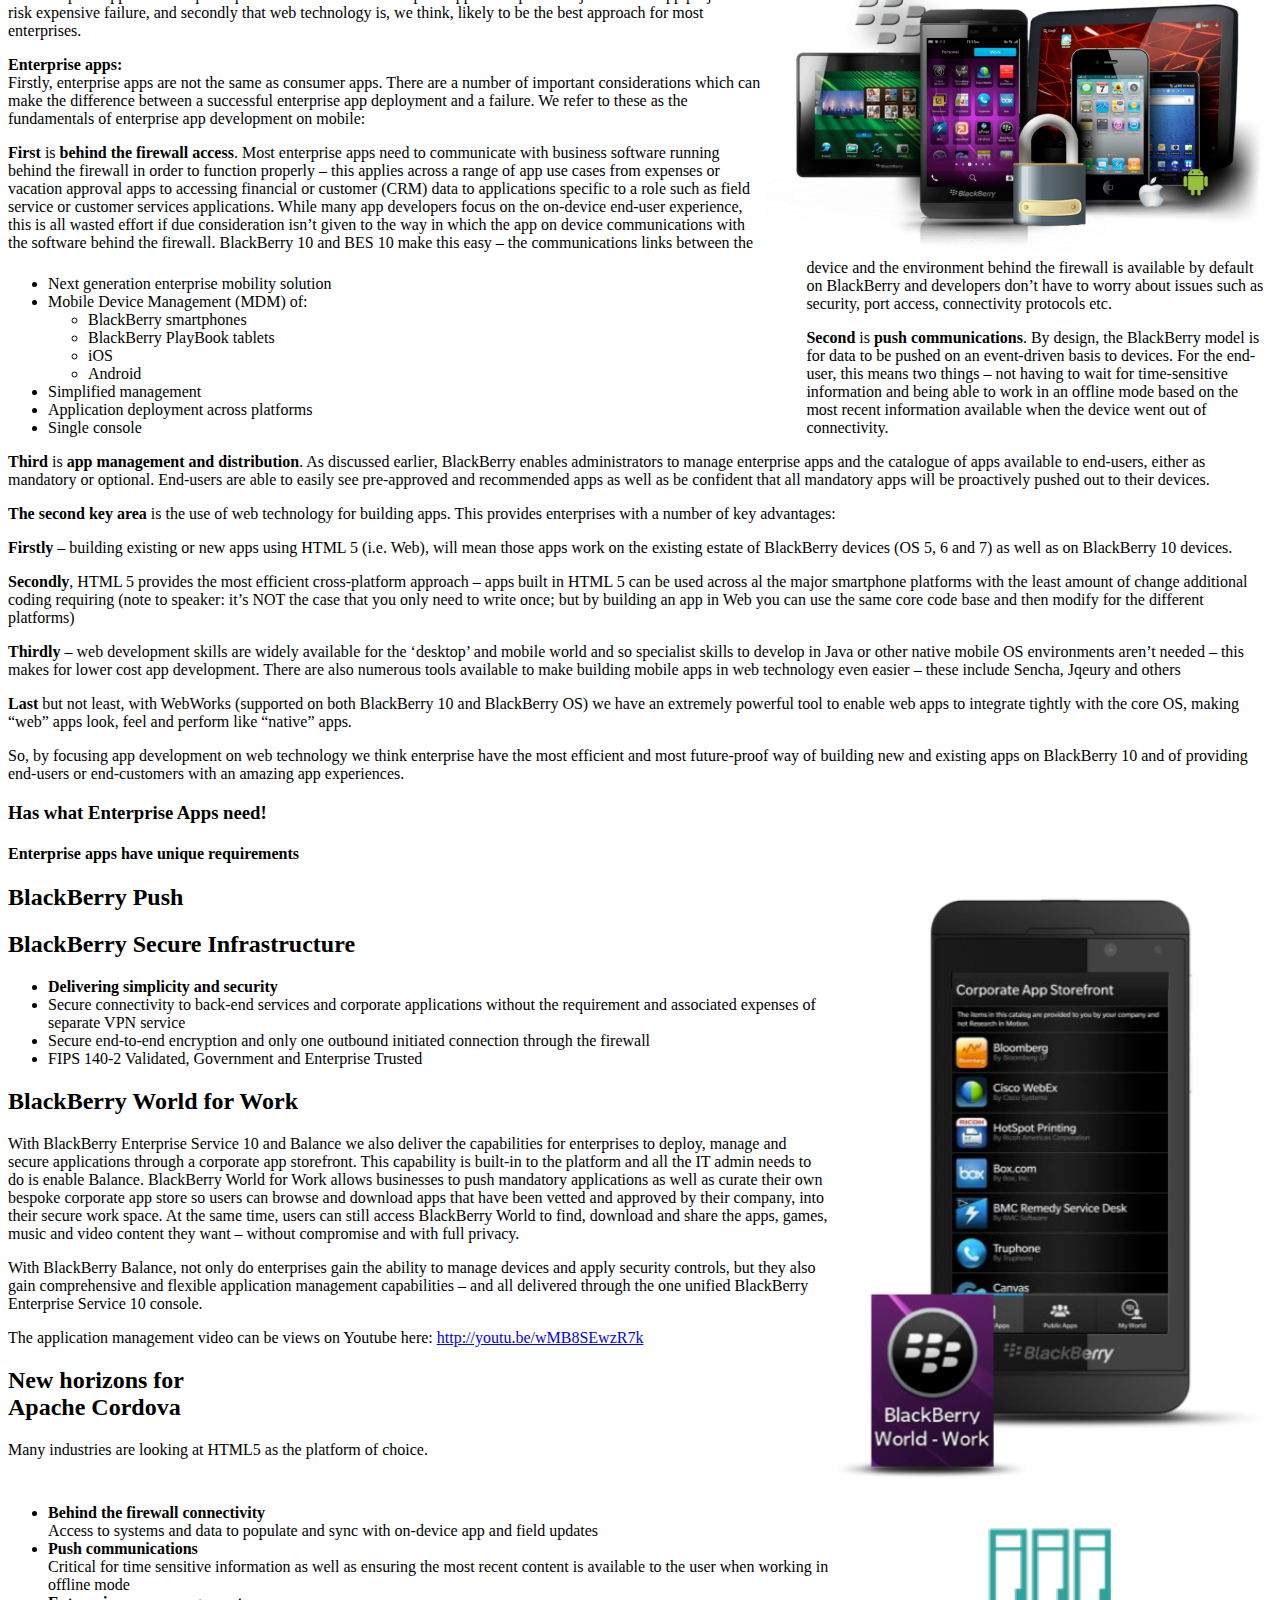
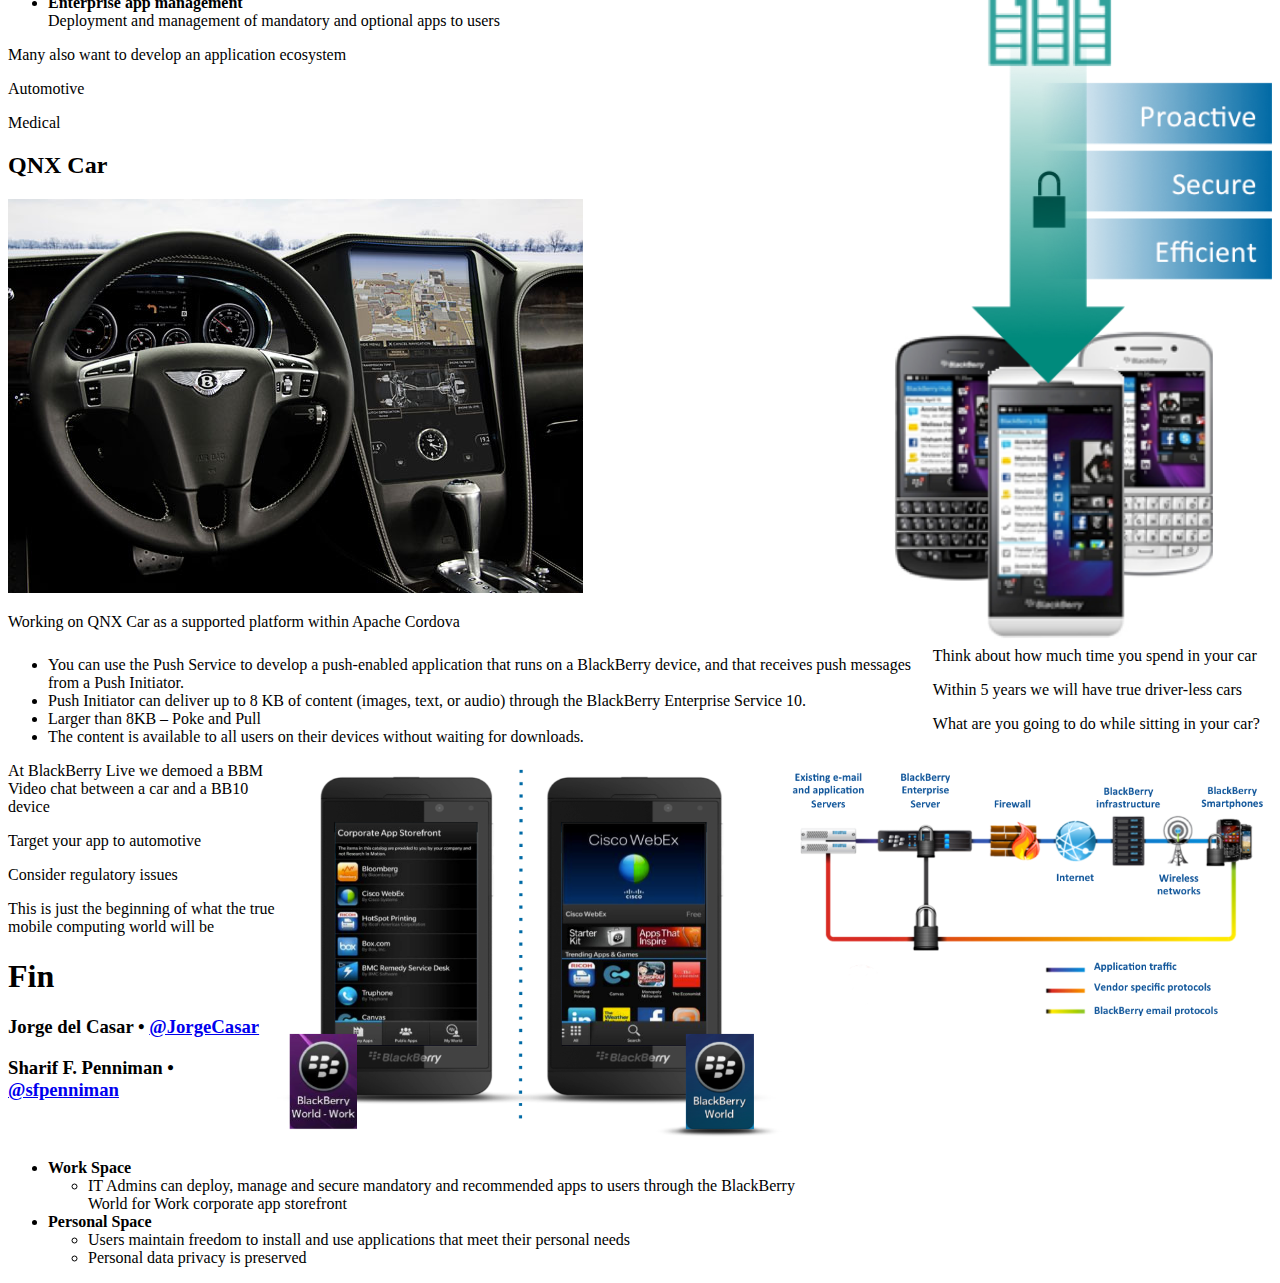
==== commit 078879a0: "Fix images names" ====
--- a/BlackBerry-Loves-the-web/index.html
+++ b/BlackBerry-Loves-the-web/index.html
@@ -158,7 +158,7 @@
 					</section>
 					<section id="BlackBerry-Enterprise-Service-10--Managing-Mobile-Devices-MDM">
 						<h2>A Single Platform for Managing Mobile Devices</h2>
-						<img src="./images/bes10-mdm.png" alt="BlackBerry Managing Mobile Devices" style="float:right; width:40%;"/>
+						<img src="images/BES10-mdm.png" alt="BlackBerry Managing Mobile Devices" style="float:right; width:40%;"/>
 						<ul style="float:left; width:60%">
 							<li>Next generation enterprise mobility solution</li>
 							<li>Mobile Device Management (MDM) of:
@@ -194,7 +194,7 @@
 					<section id="BlackBerry-Enterprise-Service-10--apps">
 						<h3>Has what Enterprise Apps need!</h3>
 						<h4>Enterprise apps have unique requirements</h4>
-						<img src="./images/bes10-apps.png" alt="BlackBerry World Enterprise" style="float:right; width:35%;"/>
+						<img src="images/BES10-apps.png" alt="BlackBerry World Enterprise" style="float:right; width:35%;"/>
 						<ul style="float:left; width:65%">
 							<li class="fragment"><b>Behind the firewall connectivity</b></br>
 								Access to systems and data to populate and sync with  on-device app and field updates
@@ -209,7 +209,7 @@
 					</section>
 					<section id="BlackBerry-Enterprise-Service-10--push">
 						<h2>BlackBerry Push</h2>
-						<img src="./images/bes10-push.png" alt="BlackBerry Push Infrastructure" style="float:right; width:30%;"/>
+						<img src="images/BES10-push.png" alt="BlackBerry Push Infrastructure" style="float:right; width:30%;"/>
 						<ul style="float:left; width:70%">
 							<li>You can use the Push Service to develop a push-enabled application that runs on a BlackBerry device, and that receives push messages from a Push Initiator.</li>
 							<li>Push Initiator can deliver up to 8 KB of content (images, text, or audio) through the BlackBerry Enterprise Service 10.</li>
@@ -222,7 +222,7 @@
 						
 						<ul>
 							<li>
-								<img src="./images/bes10-security.png" alt="BlackBerry Secure Infrastructure" style="float:right; width:40%;"/>
+								<img src="images/BES10-security.png" alt="BlackBerry Secure Infrastructure" style="float:right; width:40%;"/>
 								<b>Delivering simplicity and security</b>
 							</li>
 							<li>Secure connectivity to back-end services and corporate applications without the requirement and associated expenses of separate VPN service</li>
@@ -233,7 +233,7 @@
 
 					<section id="BlackBerry-Enterprise-Service-10--blackberry-world">
 						<h2>BlackBerry World for Work</h2>
-						<img src="./images/bes10-bbw.png" alt="BlackBerry Secure Infrastructure" style="float:right; width:40%;"/>
+						<img src="images/BES10-bbw.png" alt="BlackBerry Secure Infrastructure" style="float:right; width:40%;"/>
 						<ul style="float:left; width:60%">
 							<li><b>Work Space</b><ul>
 								<li>IT Admins can deploy, manage and secure mandatory and recommended apps to users through the BlackBerry World for Work corporate app storefront</li>
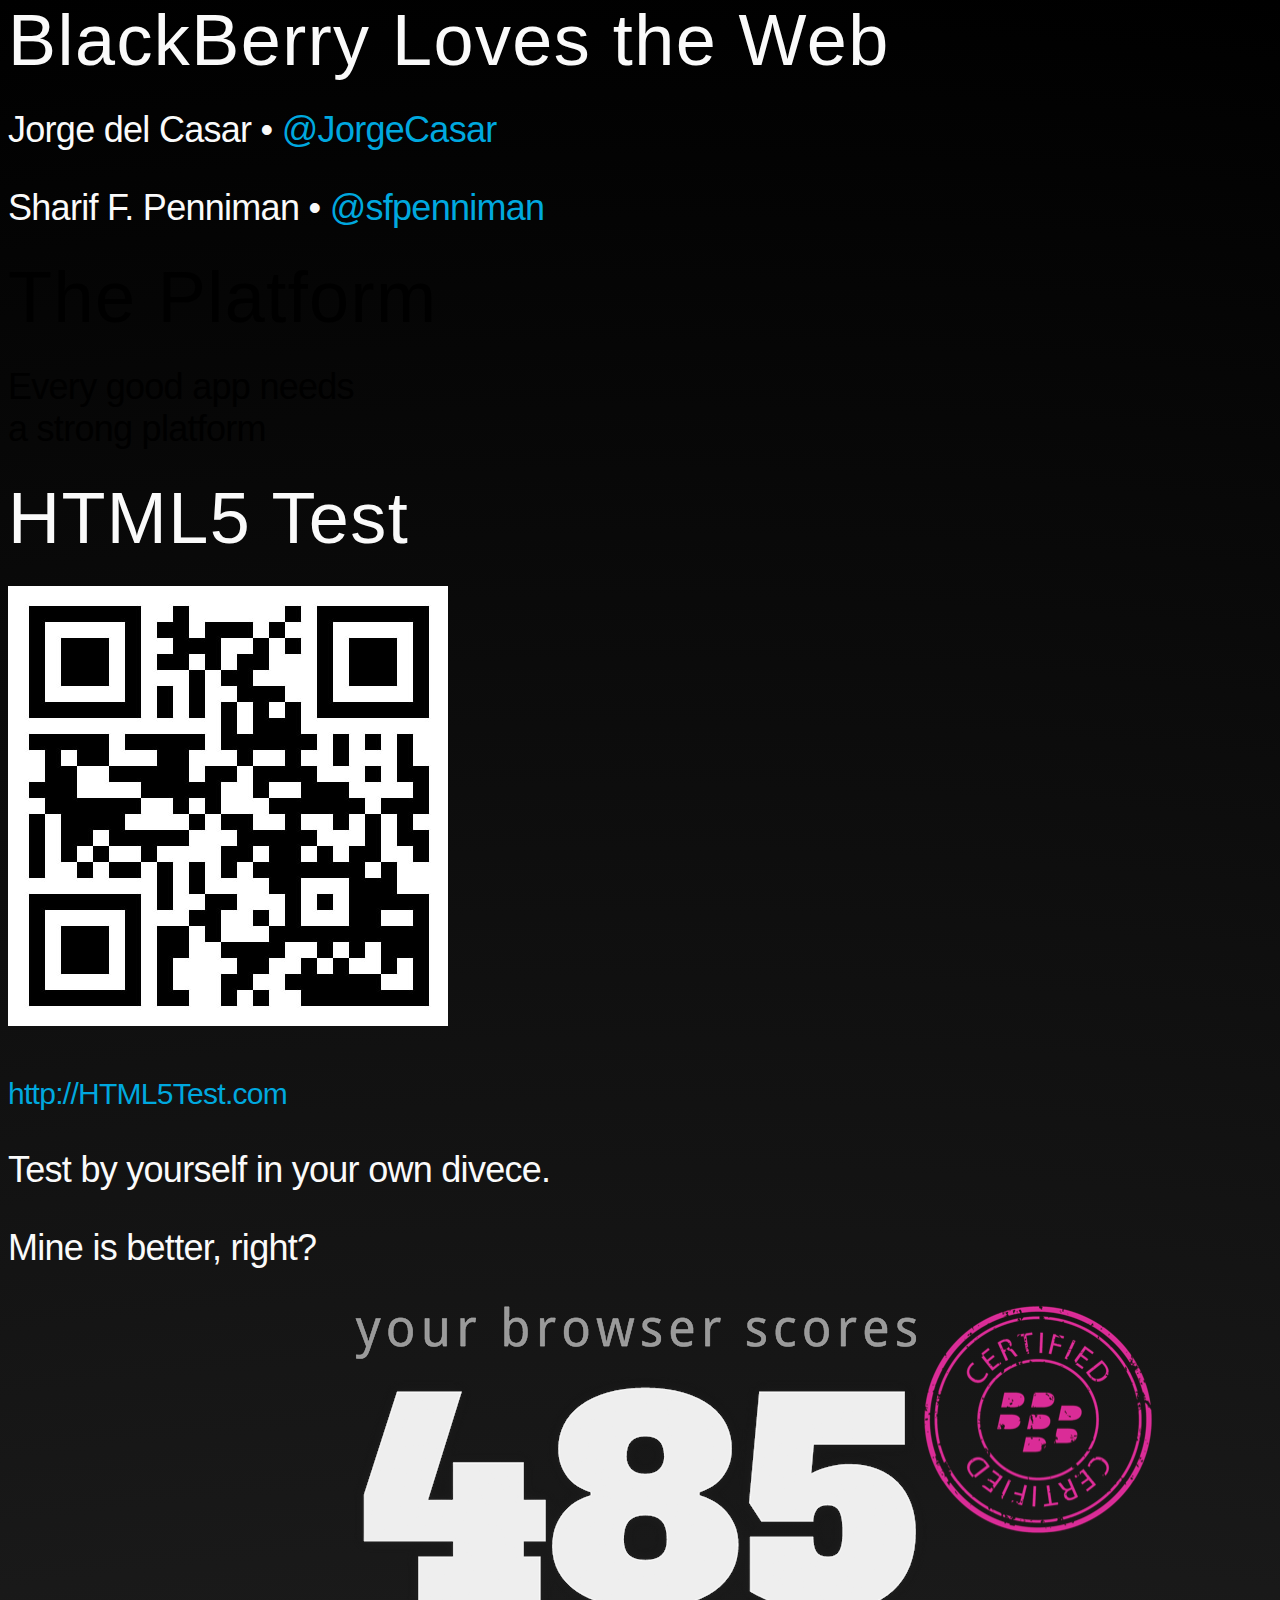
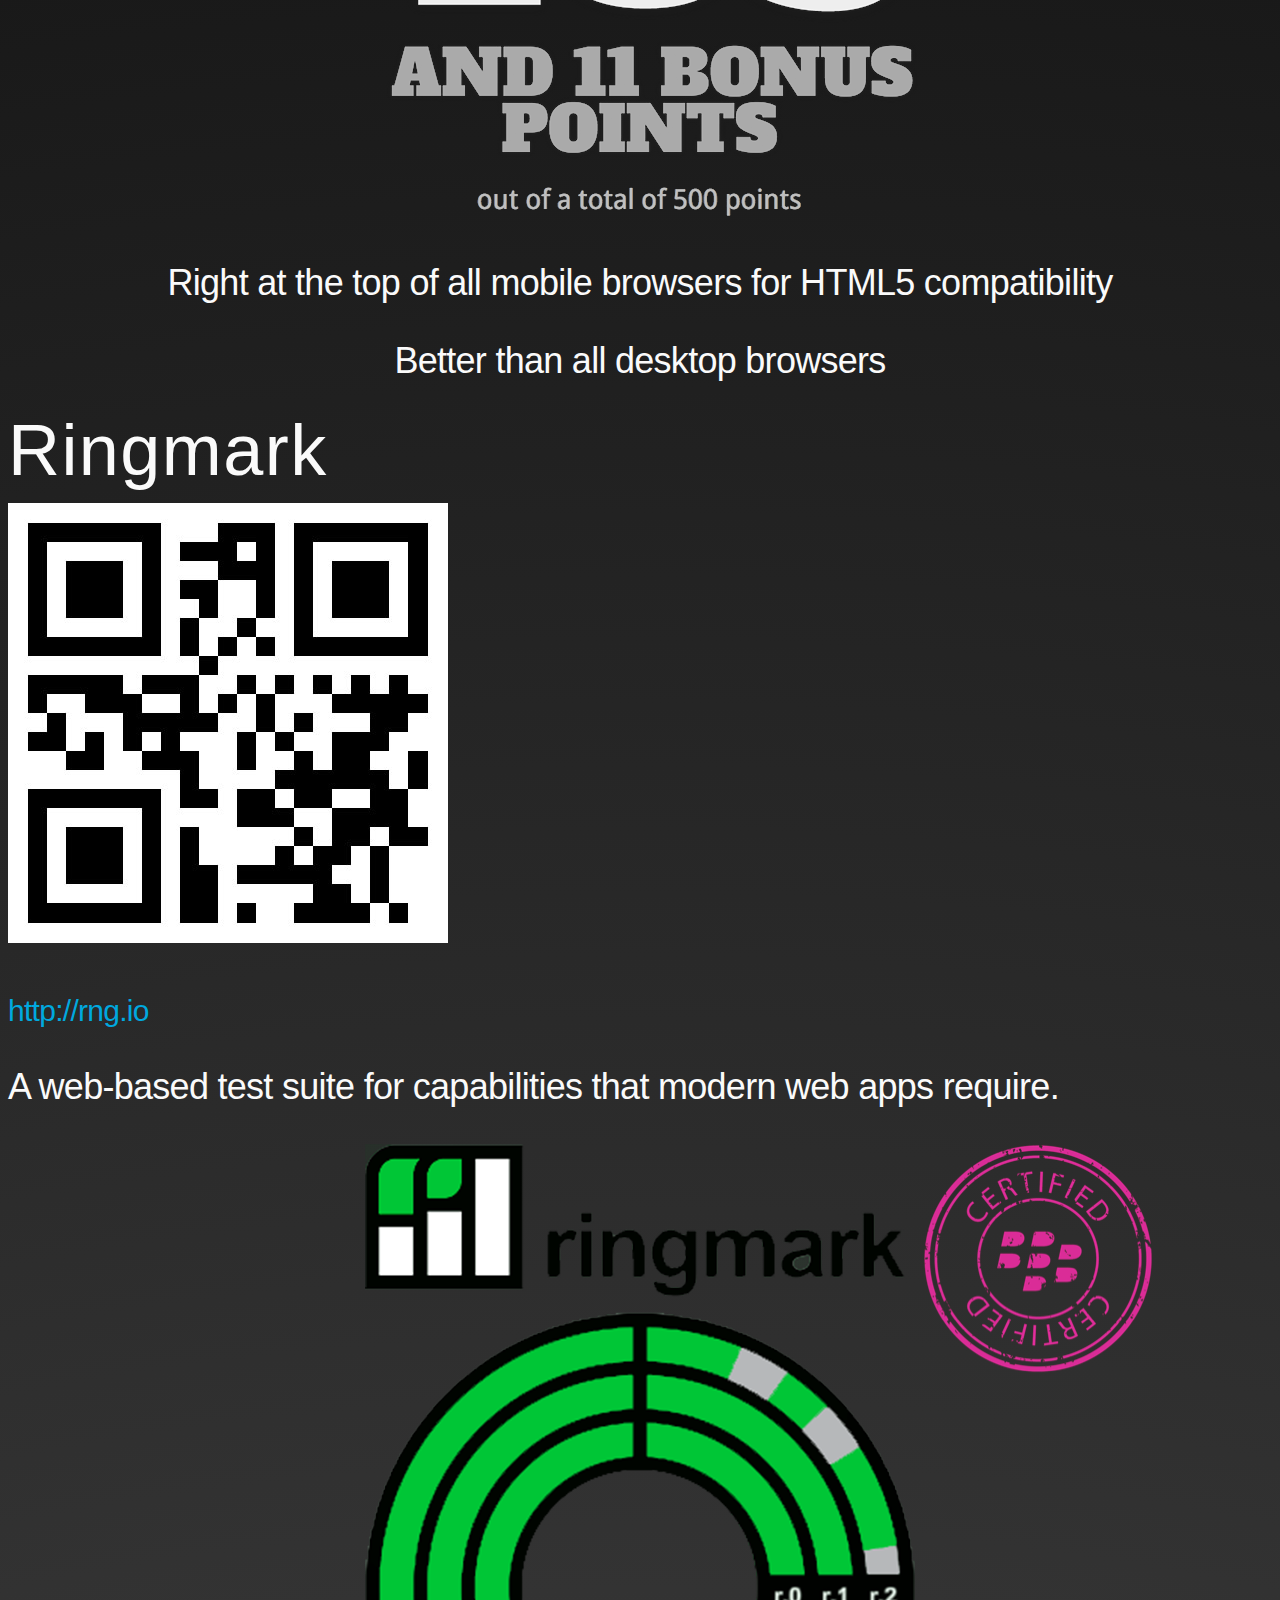
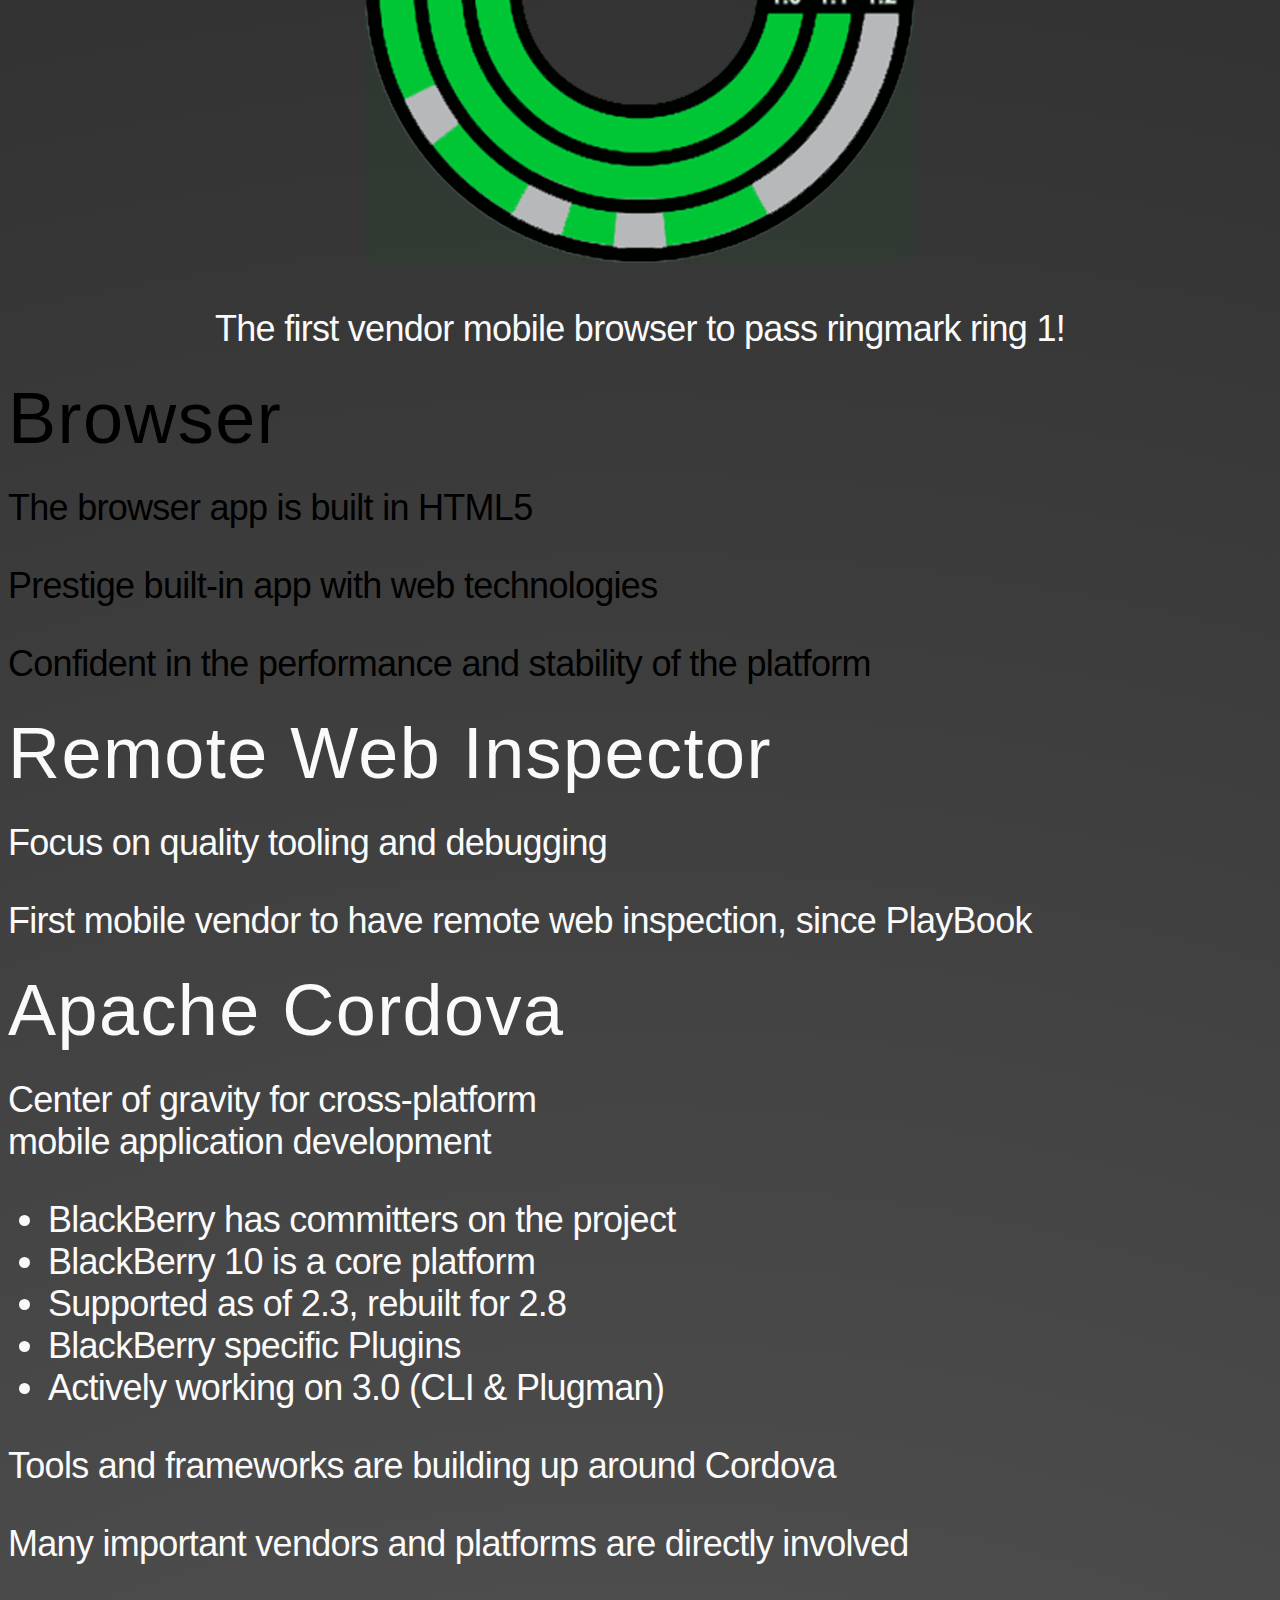
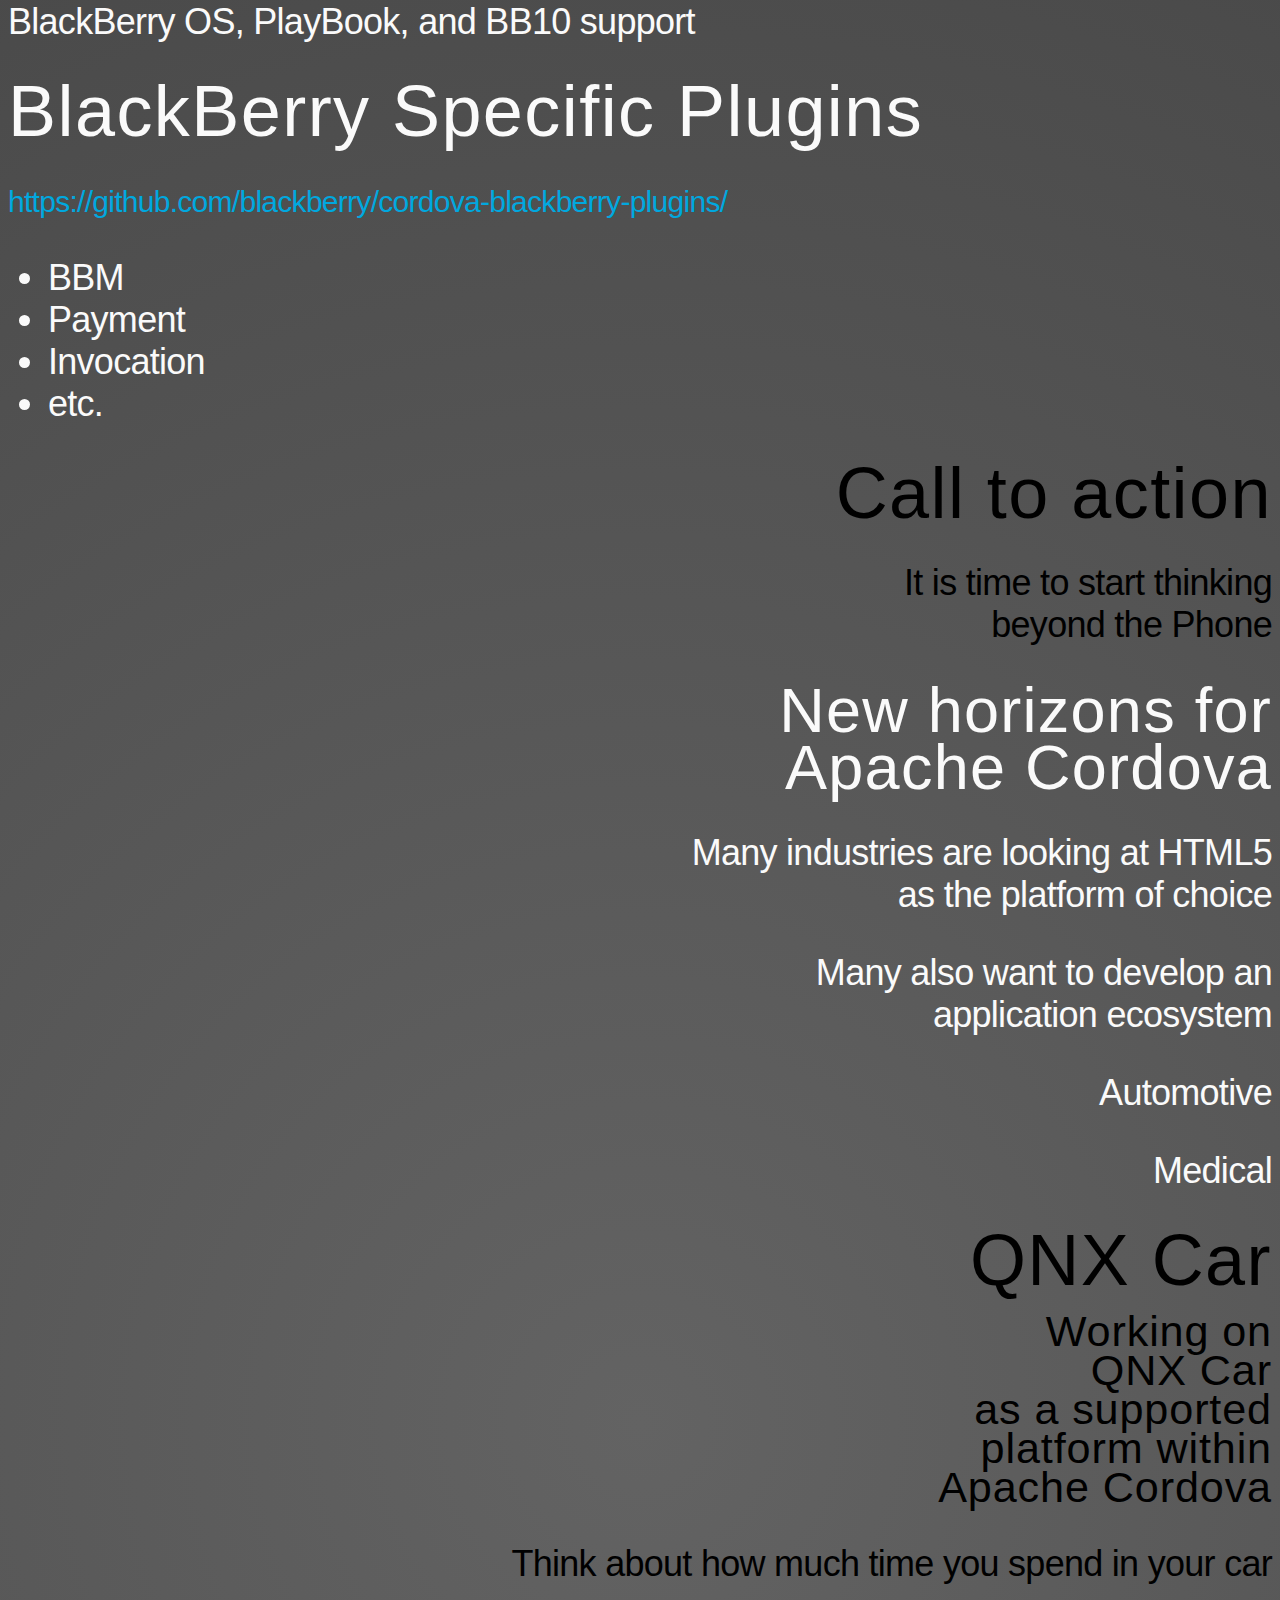
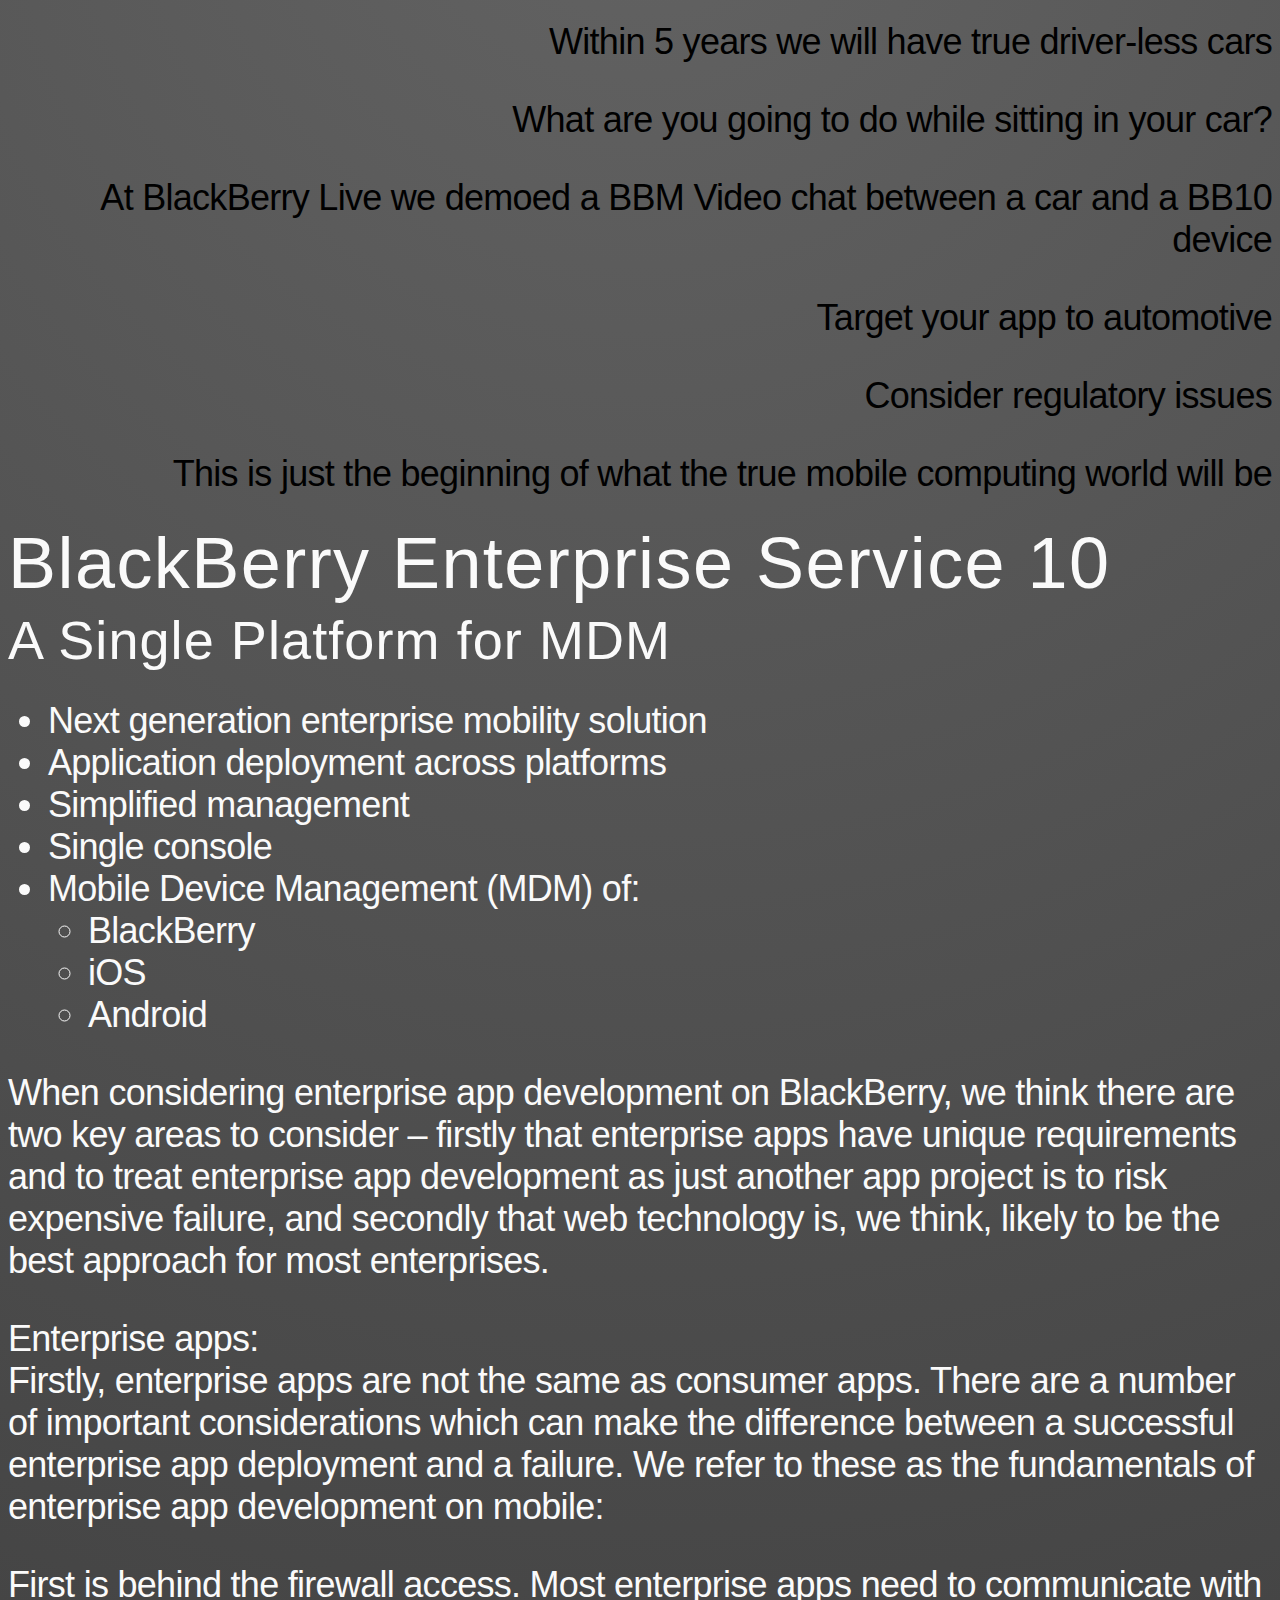
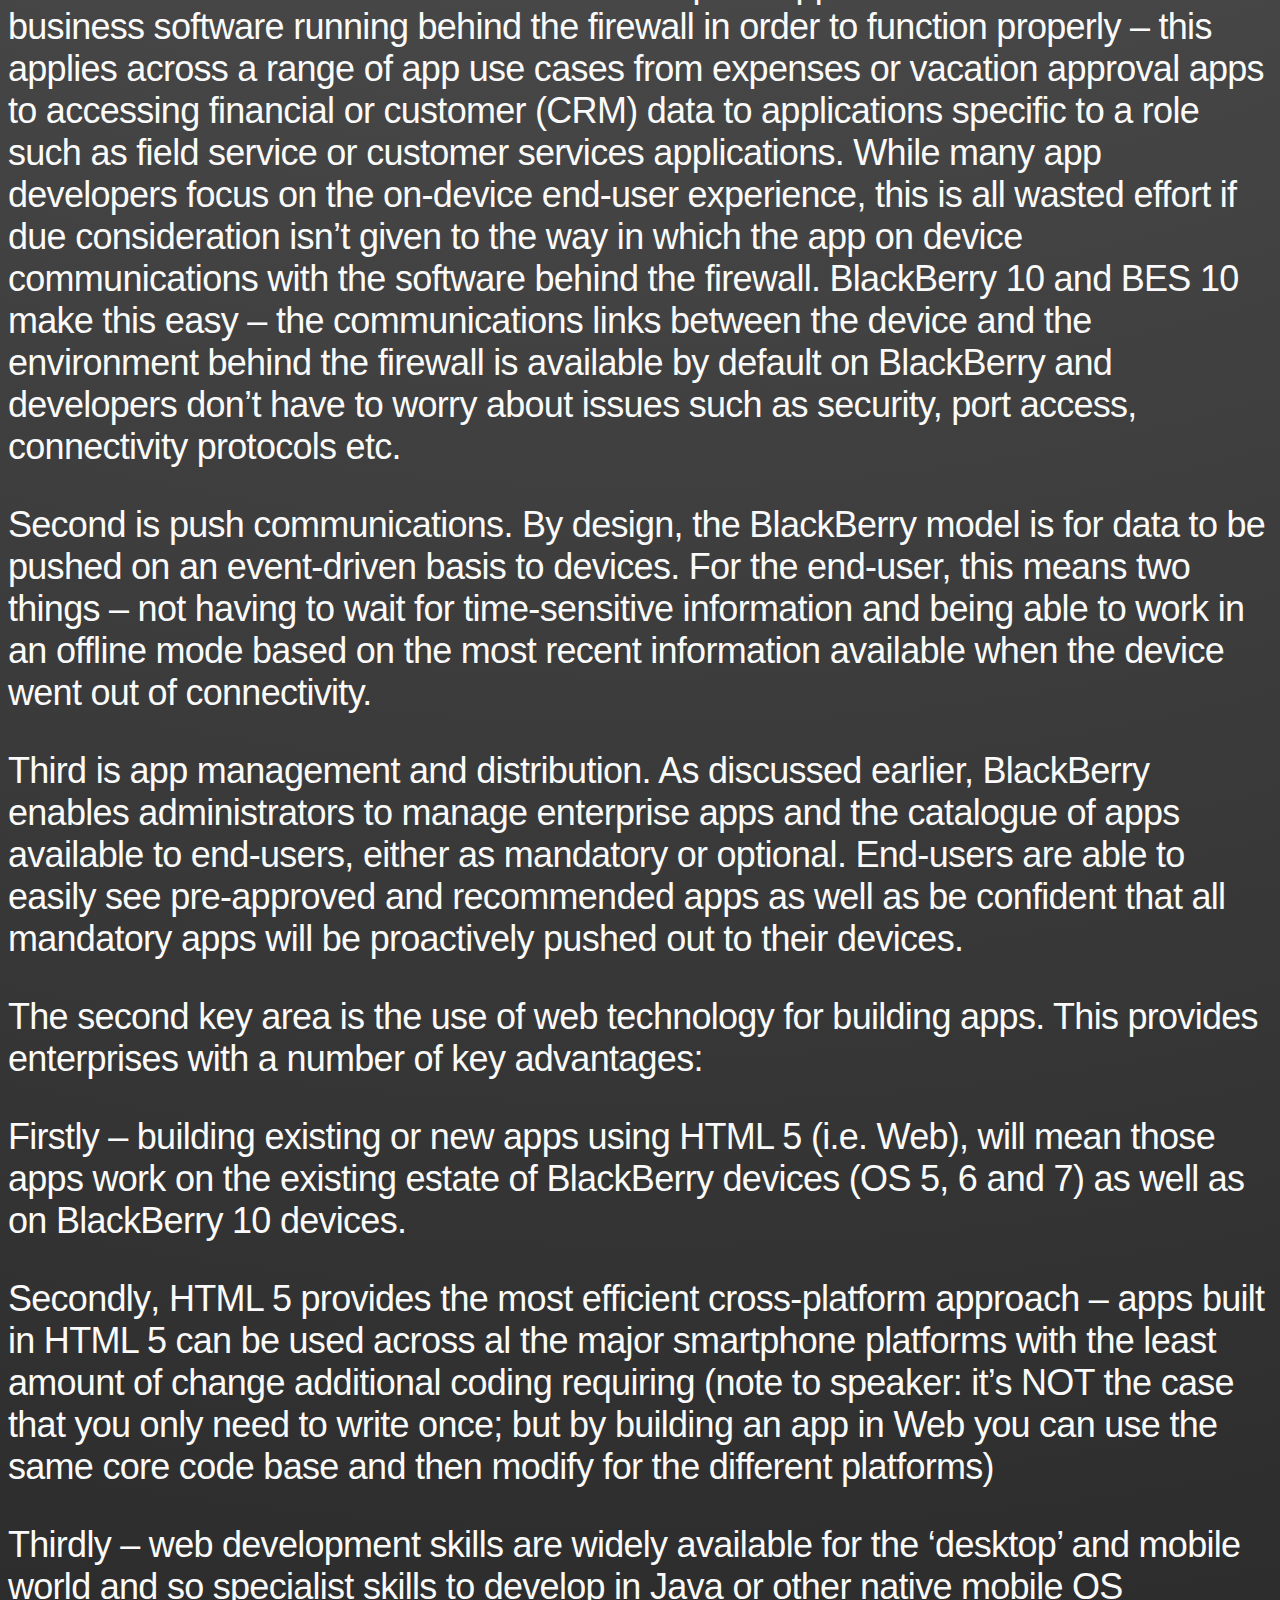
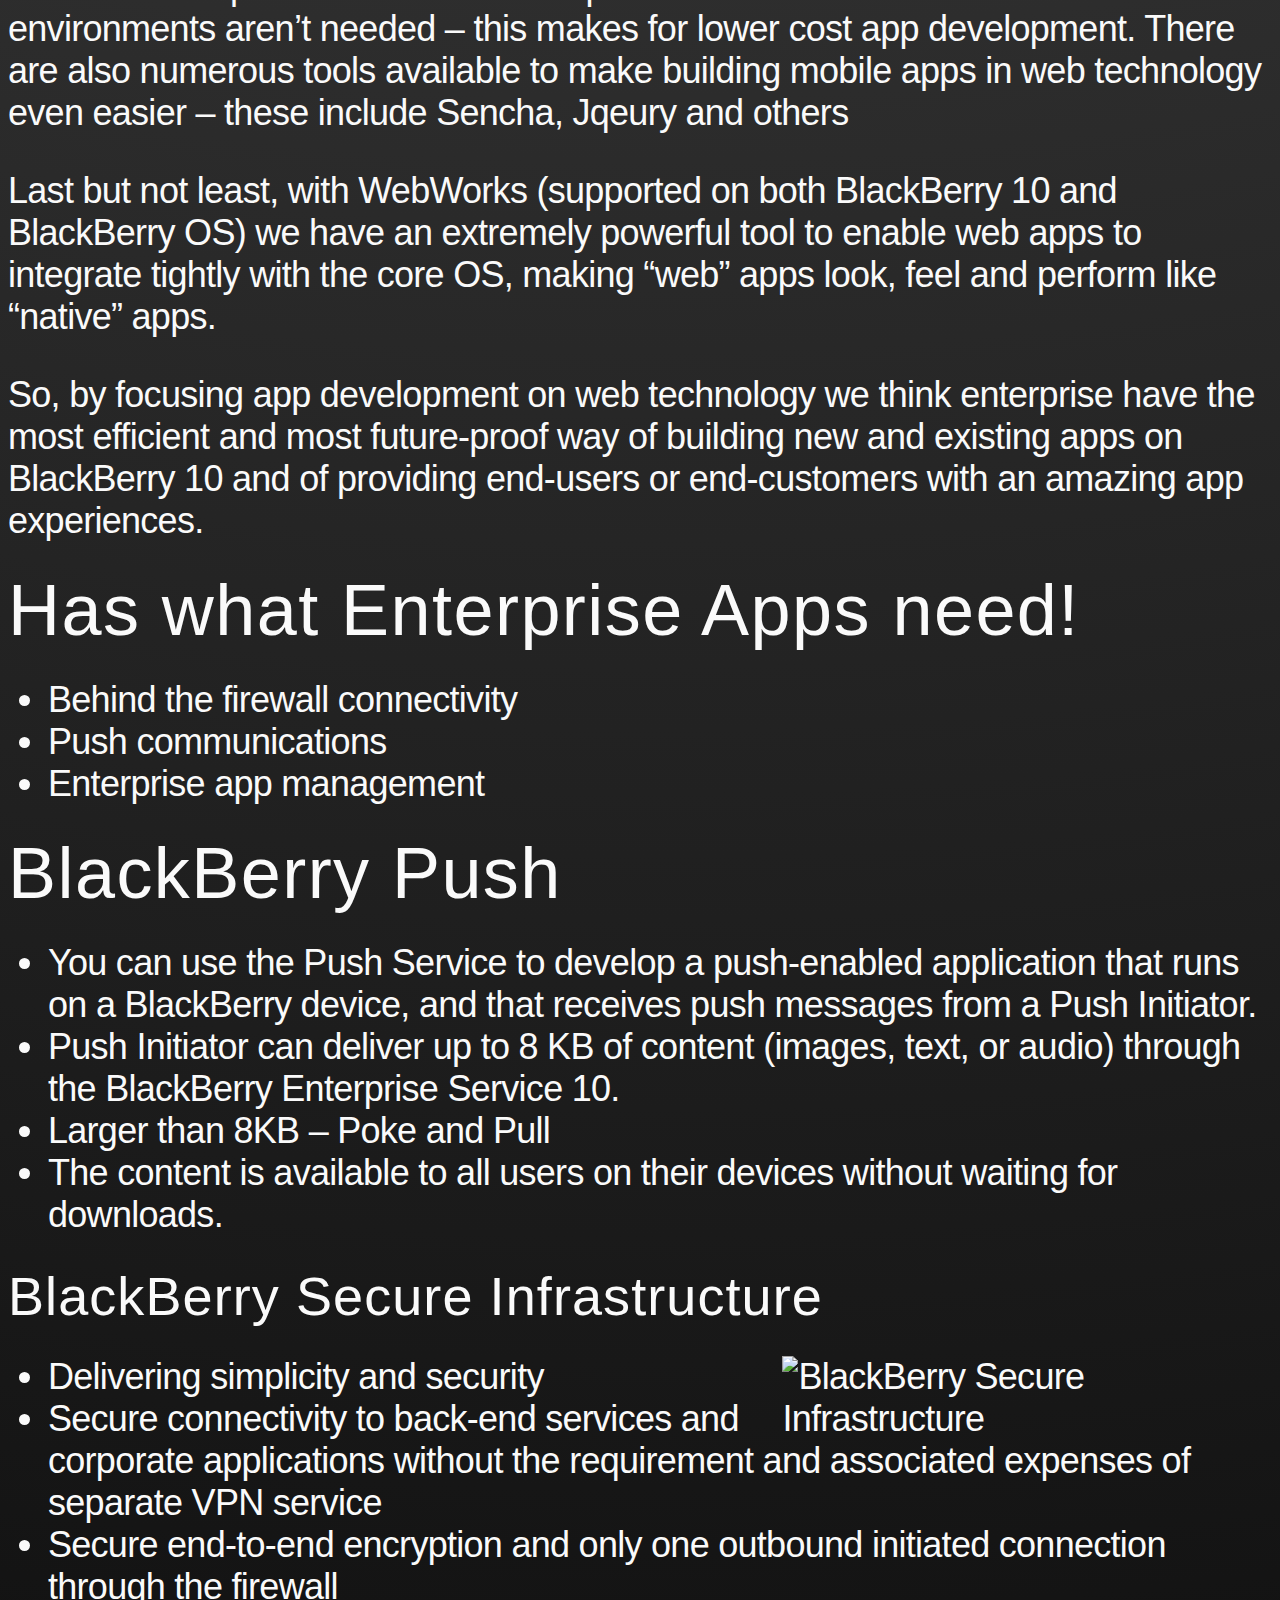
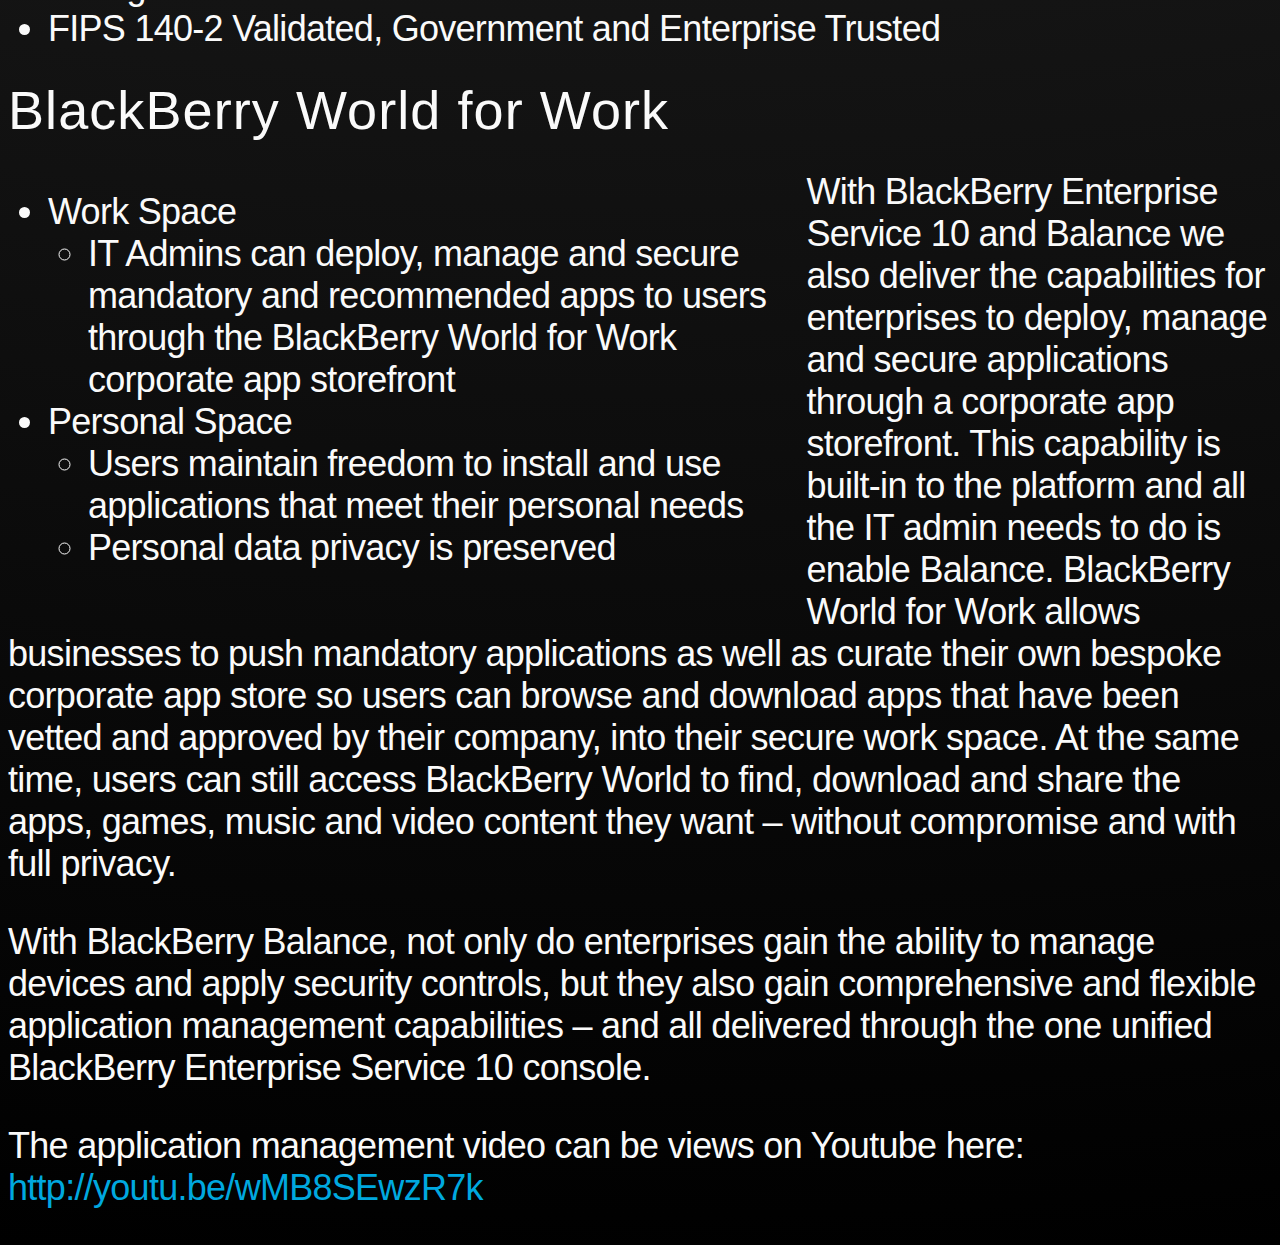
==== commit c498845b: "Updated slides v1.0" ====
--- a/BlackBerry-Loves-the-web/index.html
+++ b/BlackBerry-Loves-the-web/index.html
@@ -33,67 +33,63 @@
 			<!-- Any section element inside of this container is displayed as a slide -->
 			<div class="slides">
 				<section>
-					<h1>BlackBerry Loves the Web</h1>
-					<h3>Jorge del Casar • <a href="http://twitter.com/JorgeCasar">@JorgeCasar</a></h3>
-					<h3>Sharif F. Penniman • <a href="http://twitter.com/sfpenniman">@sfpenniman</a></h3>
-				</section>
-
-				<section>
-					<section id="platform">
-						<h2>The Platform</h2>
-						<img src="images/platform.png">
-
-						<aside class="notes">
-							<p>Every good app needs a strong platform.</p>
-						</aside>
+					<header>
+						<h1>BlackBerry Loves the Web</h1>
+						<p>Jorge del Casar • <a href="http://twitter.com/JorgeCasar">@JorgeCasar</a></p>
+						<p>Sharif F. Penniman • <a href="http://twitter.com/sfpenniman">@sfpenniman</a></p>
+					</header>
+				</section>
+
+				<section>
+					<section id="platform" data-background-image="images/platform.jpg" class="dark">
+						<h1>The Platform</h1>
+						<p>Every good app needs <br/>a strong platform</p>
 					</section>
 
 					<section id="platform--HTML5test">
-						<h2>HTML5Test</h2>
-						<img src="images/bb10html5test.png"/>
-
+						<h1>HTML5 Test</h1>
+						<p><img src="images/qr-html5test.png"/></p>
+						<p><small><a href="http://html5test.com">http://HTML5Test.com</a></small></p>
+
+
+						<aside class="notes">
+							<p>Test by yourself in your own divece.</p>
+							<p>Mine is better, right?</p>
+						</aside>
+					</section>
+
+					<section id="platform--HTML5-test-BlackBerry10" class="center">
+						<img src="images/bb10-html5test.png">
+						<img src="images/BlackBerry-Certified.png" class="fragment" style="position:absolute; right:10%"/>
 						<aside class="notes">
 							<p>Right at the top of all mobile browsers for HTML5 compatibility</p>
 							<p>Better than all desktop browsers</p>
 						</aside>
 					</section>
-					<section id="platform--test-HTML5test">
-						<h2>Test yours in <a href="http://html5test.com">HTML5Test.com</a></h2>
-						<img src="images/qr-html5test.png"/>
-
-						<aside class="notes">
-							<p>Test by yourself in your own divece.</p>
-							<p>Mine is better, right?</p>
-						</aside>
-					</section>
 
 					<section id="platform--ringmark">
-						<h2>Ringmark</h2>
-						<img src="images/ringmark.png"/>
-
-						<aside class="notes">
-							A web-based test suite for capabilities that modern web apps require.
-							<p/>
-							The first vendor mobile browser to pass ringmark ring 1!
-						</aside>
-					</section>
-					<section id="platform--test-ringmark">
-						<h2>Test yours in <a href="http://rng.io">rng.io</a></h2>
+						<h1>Ringmark</h1>
 						<img src="images/qr-rng.png"/>
-
-						<aside class="notes">
-							<p>Test by yourself in your own divece.</p>
-							<p>Mine is better, right?</p>
-						</aside>
-					</section>
-
-				</section>
-
-				<section>
-					<section id="browser">
-						<h2>Browser</h2>
-						<p>The browser app is built in HTML5/CSS/JS</p>
-						<img src="images/dogfood.jpg">
+						<p><small><a href="http://rng.io">http://rng.io</a></small></p>
+
+						<aside class="notes">
+							<p>A web-based test suite for capabilities that modern web apps require.</p>
+						</aside>
+					</section>
+					<section id="platform--test-ringmark" class="center">
+						<img src="images/bb10-ringmark.png">
+						<img src="images/BlackBerry-Certified.png" class="fragment" style="position:absolute; right:10%"/>
+						<aside class="notes">
+							<p>The first vendor mobile browser to pass ringmark ring 1!</p>
+						</aside>
+					</section>
+
+				</section>
+
+				<section>
+					<section id="browser" data-background="http://www.quenosvamos.com/QNV/images/actividades/fotos/surf.jpg" class="dark">
+						<h1>Browser</h1>
+						<p>The browser app is built in HTML5</p>
 
 						<aside class="notes">
 							<p>Prestige built-in app with web technologies</p>
@@ -101,9 +97,8 @@
 						</aside>
 					</section>
 				
-					<section id="remote-web-inspector">
-						<h2>Remote Web Inspector</h2>
-						<img src="images/webinspect.png">
+					<section id="remote-web-inspector" data-background="images/webinspect.png">
+						<h1>Remote Web Inspector</h1>
 
 						<aside class="notes">
 							<p>Focus on quality tooling and debugging</p>
@@ -111,9 +106,9 @@
 						</aside>
 					</section>
 
-					<section id="apache-cordova">
-						<h2>Apache Cordova</h2>
-						<p>Center of gravity for cross-platform mobile application development</p>
+					<section id="apache-cordova" data-background="images/cordova.png" data-background-size="auto" data-background-position="85% 30%">
+						<h1>Apache Cordova</h1>
+						<p>Center of gravity for cross-platform<br>mobile application development</p>
 						<ul>
 							<li class="fragment">BlackBerry has committers on the project</li>
 							<li class="fragment">BlackBerry 10 is a core platform</li>
@@ -128,9 +123,9 @@
 						</aside>
 					</section>
 
-					<section id="apache-cordova--blackberry-specific-plugins">
-						<h2>BlackBerry Specific Plugins</h2>
-						<a href="https://github.com/blackberry/cordova-blackberry-plugins/">https://github.com/blackberry/cordova-blackberry-plugins/</a>
+					<section id="apache-cordova--blackberry-specific-plugins" data-background="images/cordova.png" data-background-size="auto" data-background-position="85% 30%">
+						<h1>BlackBerry Specific Plugins</h1>
+						<p><small><a href="https://github.com/blackberry/cordova-blackberry-plugins/">https://github.com/blackberry/cordova-blackberry-plugins/</a></small></p>
 						
 						<aside class="notes">
 							<ul>
@@ -143,35 +138,60 @@
 					</section>
 				</section>
 
-				<section id="call-to-action">
-					<h2>Call to action</h2>
-					<p>It is time to start thinking beyond the Phone</p>
-					<img src="images/question.jpg">
+				<section id="call-to-action" class="right dark" data-background="images/uncle_sam.jpg">
+					<h1>Call to action</h1>
+					<p>It is time to start thinking<br>beyond the Phone</p>
 
 					<aside class="notes">
 						
 					</aside>
 				</section>
+
+				<section>
+					<section id="new-horizons" class="right" data-background="images/new-horizons.jpg">
+						<h2 class="blackberr10ifyTitle">New horizons for<br>Apache Cordova</h2>
+						<p>Many industries are looking at HTML5<br>as the platform of choice</p>
+						<p>Many also want to develop an<br>application ecosystem</p>
+						<aside class="notes">
+							<p>Automotive</p>
+							<p>Medical</p>
+						</aside>
+					</section>
+
+					<section id="QNX-car" class="right dark" data-background="images/QNX-car.jpg">
+						<h1>QNX Car</h1>
+						<h5>Working on<br><b>QNX Car</b><br>as a supported<br>platform within<br><b>Apache Cordova</b></h5>
+
+						<aside class="notes">
+							<p>Think about how much time you spend in your car</p>
+							<p>Within 5 years we will have true driver-less cars</p>
+							<p>What are you going to do while sitting in your car?</p>
+							<p>At BlackBerry Live we demoed a BBM Video chat between a car and a BB10 device</p>
+							<p>Target your app to automotive</p>
+							<p>Consider regulatory issues</p>
+							<p>This is just the beginning of what the true mobile computing world will be</p>
+						</aside>
+					</section>
+				</section>
+
 				<section>
 					<section id="BlackBerry-Enterprise-Service-10">
 						<h1>BlackBerry Enterprise Service 10</h1>
 					</section>
-					<section id="BlackBerry-Enterprise-Service-10--Managing-Mobile-Devices-MDM">
-						<h2>A Single Platform for Managing Mobile Devices</h2>
-						<img src="images/BES10-mdm.png" alt="BlackBerry Managing Mobile Devices" style="float:right; width:40%;"/>
-						<ul style="float:left; width:60%">
+					<section id="BlackBerry-Enterprise-Service-10--Managing-Mobile-Devices-MDM" data-background="images/bes10-mdm.png" data-background-size="auto" data-background-position="right bottom">
+						<h3 class="blackberr10ifyTitle">A Single Platform for MDM</h3>
+						<ul>
 							<li>Next generation enterprise mobility solution</li>
+							<li>Application deployment across platforms</li>
+							<li>Simplified management</li>
+							<li>Single console</li>
 							<li>Mobile Device Management (MDM) of:
 							<ul>
-								<li>BlackBerry smartphones</li>
-								<li>BlackBerry PlayBook tablets</li>
+								<li>BlackBerry</li>
 								<li>iOS</li>
 								<li>Android</li>
 							</ul>
 							</li>
-							<li>Simplified management</li>
-							<li>Application deployment across platforms</li>
-							<li>Single console</li>
 						</ul>
 						<aside class="notes">
 							<p>When considering enterprise app development on BlackBerry, we think there are two key areas to consider – firstly that enterprise apps have unique requirements and to treat enterprise app development as just another app project is to risk expensive failure, and secondly that web technology is, we think, likely to be the best approach for most enterprises.</p>
@@ -191,26 +211,17 @@
 						</aside>
 					</section>
 
-					<section id="BlackBerry-Enterprise-Service-10--apps">
-						<h3>Has what Enterprise Apps need!</h3>
-						<h4>Enterprise apps have unique requirements</h4>
-						<img src="images/BES10-apps.png" alt="BlackBerry World Enterprise" style="float:right; width:35%;"/>
-						<ul style="float:left; width:65%">
-							<li class="fragment"><b>Behind the firewall connectivity</b></br>
-								Access to systems and data to populate and sync with  on-device app and field updates
-							</li>
-							<li class="fragment"><b>Push communications</b></br>
-								Critical for time sensitive information as well as ensuring the most recent content is available to the user when working in offline mode
-							</li>
-							<li class="fragment"><b>Enterprise app management</b></br>
-								Deployment and management of mandatory and optional apps to users
-							</li>
-						</ul>
-					</section>
-					<section id="BlackBerry-Enterprise-Service-10--push">
-						<h2>BlackBerry Push</h2>
-						<img src="images/BES10-push.png" alt="BlackBerry Push Infrastructure" style="float:right; width:30%;"/>
-						<ul style="float:left; width:70%">
+					<section id="BlackBerry-Enterprise-Service-10--apps" data-background="images/bes10-apps.png" data-background-size="auto" data-background-position="right bottom">
+						<h1>Has what Enterprise Apps need!</h1>
+						<ul>
+							<li>Behind the firewall connectivity</li>
+							<li>Push communications</li>
+							<li>Enterprise app management</li>
+						</ul>
+					</section>
+					<section id="BlackBerry-Enterprise-Service-10--push" data-background="images/bes10-push.png" data-background-size="auto" data-background-position="right bottom">
+						<h1>BlackBerry Push</h1>
+						<ul>
 							<li>You can use the Push Service to develop a push-enabled application that runs on a BlackBerry device, and that receives push messages from a Push Initiator.</li>
 							<li>Push Initiator can deliver up to 8 KB of content (images, text, or audio) through the BlackBerry Enterprise Service 10.</li>
 							<li>Larger than 8KB – Poke and Pull</li>
@@ -218,11 +229,11 @@
 						</ul>
 					</section>
 					<section id="BlackBerry-Enterprise-Service-10--security">
-						<h2>BlackBerry Secure Infrastructure</h2>
+						<h3 class="blackberr10ifyTitle">BlackBerry Secure Infrastructure</h3>
 						
 						<ul>
 							<li>
-								<img src="images/BES10-security.png" alt="BlackBerry Secure Infrastructure" style="float:right; width:40%;"/>
+								<img src="images/bes10-security.png" alt="BlackBerry Secure Infrastructure" style="float:right; width:40%;"/>
 								<b>Delivering simplicity and security</b>
 							</li>
 							<li>Secure connectivity to back-end services and corporate applications without the requirement and associated expenses of separate VPN service</li>
@@ -231,9 +242,8 @@
 						</ul>
 					</section>
 
-					<section id="BlackBerry-Enterprise-Service-10--blackberry-world">
-						<h2>BlackBerry World for Work</h2>
-						<img src="images/BES10-bbw.png" alt="BlackBerry Secure Infrastructure" style="float:right; width:40%;"/>
+					<section id="BlackBerry-Enterprise-Service-10--blackberry-world" data-background="images/bes10-bbw.png" data-background-position="bottom right" data-background-size="auto">
+						<h3 class="blackberr10ifyTitle">BlackBerry World for Work</h3>
 						<ul style="float:left; width:60%">
 							<li><b>Work Space</b><ul>
 								<li>IT Admins can deploy, manage and secure mandatory and recommended apps to users through the BlackBerry World for Work corporate app storefront</li>
@@ -251,42 +261,7 @@
 					</section>
 				</section>
 
-				<section>
-					<section id="new-horizons">
-						<h2>New horizons for<br>Apache Cordova</h2>
-						<p>
-							Many industries are looking at HTML5 as the platform of choice.
-						</p>
-						<p class="fragment">
-							Many also want to develop an application ecosystem
-						</p>
-						<aside class="notes">
-							<p>Automotive</p>
-							<p>Medical</p>
-						</aside>
-					</section>
-
-					<section id="QNX-car">
-						<h2 class="fragment">QNX Car</h2>
-						<img src="images/bentley_center_stack.jpg">
-						<p class="fragment">Working on QNX Car as a supported platform within Apache Cordova</p>
-
-						<aside class="notes">
-							<p>Think about how much time you spend in your car</p>
-							<p>Within 5 years we will have true driver-less cars</p>
-							<p>What are you going to do while sitting in your car?</p>
-							<p>At BlackBerry Live we demoed a BBM Video chat between a car and a BB10 device</p>
-							<p>Target your app to automotive</p>
-							<p>Consider regulatory issues</p>
-							<p>This is just the beginning of what the true mobile computing world will be</p>
-						</aside>
-					</section>
-				</section>
-
-				<section id="fin">
-					<h1>Fin</h1>
-					<h3>Jorge del Casar • <a href="http://twitter.com/JorgeCasar">@JorgeCasar</a></h3>
-					<h3>Sharif F. Penniman • <a href="http://twitter.com/sfpenniman">@sfpenniman</a></h3>
+				<section id="fin" data-background="images/that-s-all-folks.jpg">
 				</section>
 
 			</div>
--- a/css/theme/blackberry.css
+++ b/css/theme/blackberry.css
@@ -0,0 +1,176 @@
+/**
+ * BlackBerry10 theme for reveal.js.
+ *
+ * Jorge del Casar, @JorgeCasar
+ */
+/*********************************************
+ * GLOBAL STYLES
+ *********************************************/
+body {
+  background: black;
+  background: -moz-radial-gradient(center, circle cover, rgb(99,99,99) 0%, black 100%);
+  background: -webkit-gradient(radial, center center, 0px, center center, 100%, color-stop(0%, rgb(99,99,99)), color-stop(100%, #262626));
+  background: -webkit-radial-gradient(center, circle cover, rgb(99,99,99) 0%, black 100%);
+  background: -o-radial-gradient(center, circle cover, rgb(99,99,99) 0%, black 100%);
+  background: -ms-radial-gradient(center, circle cover, rgb(99,99,99) 0%, black 100%);
+  background: radial-gradient(center, circle cover, rgb(99,99,99) 0%, black 100%);
+  background-color: black;
+}
+.reveal>.state-background {
+  background: url('./blackberry/BlackBerry.png');
+  background-repeat:no-repeat;
+  background-position: 3% 98%;
+}
+.reveal {
+  font-family: "Trade Gothic Next LT Pro", sans-serif;
+  font-size: 36px;
+  font-weight: 100;
+  letter-spacing: -0.02em;
+  color: #fafafa; }
+.reveal .slides {
+  text-align: left !important; }
+.reveal .slides>section, .reveal .slides>section>section {
+  font-weight: 100;
+}
+.reveal .center {
+  text-align: center;
+}
+.reveal .right {
+  text-align: right;
+}
+
+::selection {
+  color: white;
+  background: rgba(0, 141, 193, 0.99);
+  text-shadow: none; }
+
+/*********************************************
+ * HEADERS
+ *********************************************/
+.reveal header {
+  text-align: left; }
+.reveal h1,
+.reveal h2,
+.reveal h3,
+.reveal h4,
+.reveal h5,
+.reveal h6 {
+  margin: 0 0 20px 0;
+  font-family: "Trade Gothic Next LT Pro", Helvetica, sans-serif;
+  font-weight: 100;
+  line-height: 0.9em;
+  letter-spacing: 0.02em;
+  text-shadow: none; }
+.reveal h1 {
+  font-size:2em; }
+.reveal h2 {
+  font-size:1.75em; }
+.reveal h3 {
+  font-size:1.5em; }
+.reveal h4 {
+  font-size:1.4em; }
+.reveal h5 {
+  font-size:1.2em; }
+.reveal h6 {
+  font-size:1.1em; }
+
+.reveal .blackberr10ifiedTitle {
+  text-transform: uppercase;
+  word-spacing: -0.1em;
+  font-family: "Slate Pro", sans-serif;
+  font-weight: normal;
+}
+.reveal .blackberr10ifiedTitle span {
+  text-transform: uppercase;
+  letter-spacing: 0.5em;
+  line-height: 1.55em;
+  background:#000;
+  color:#fafafa;
+  margin: 0 0em;
+  padding: 0.1em 0.05em 0.1em 0.5em;
+}
+
+.reveal .dark {
+  color:#000;
+}
+
+/*********************************************
+ * LINKS
+ *********************************************/
+.reveal a:not(.image) {
+  color: #00a8df;
+  text-decoration: none;
+  -webkit-transition: color .15s ease;
+  -moz-transition: color .15s ease;
+  -ms-transition: color .15s ease;
+  -o-transition: color .15s ease;
+  transition: color .15s ease; }
+
+.reveal a:not(.image):hover {
+  color: rgb(127, 0, 141);
+  text-shadow: none;
+  border: none; }
+
+.reveal .roll span:after {
+  color: #fff;
+  background: #564826; }
+
+/*********************************************
+ * IMAGES
+ *********************************************/
+.reveal section img {
+  -webkit-transition: all .2s linear;
+  -moz-transition: all .2s linear;
+  -ms-transition: all .2s linear;
+  -o-transition: all .2s linear;
+  transition: all .2s linear; }
+
+.reveal a:hover img {
+  background: rgba(255, 255, 255, 0.2);
+  border-color: #00a8df;
+  box-shadow: 0 0 20px rgba(0, 0, 0, 0.55); }
+
+/*********************************************
+ * NAVIGATION CONTROLS
+ *********************************************/
+.reveal .controls div.navigate-left,
+.reveal .controls div.navigate-left.enabled {
+  border-right-color: #00a8df; }
+
+.reveal .controls div.navigate-right,
+.reveal .controls div.navigate-right.enabled {
+  border-left-color: #00a8df; }
+
+.reveal .controls div.navigate-up,
+.reveal .controls div.navigate-up.enabled {
+  border-bottom-color: #00a8df; }
+
+.reveal .controls div.navigate-down,
+.reveal .controls div.navigate-down.enabled {
+  border-top-color: #00a8df; }
+
+.reveal .controls div.navigate-left.enabled:hover {
+  border-right-color: rgb(127, 0, 141); }
+
+.reveal .controls div.navigate-right.enabled:hover {
+  border-left-color: rgb(127, 0, 141); }
+
+.reveal .controls div.navigate-up.enabled:hover {
+  border-bottom-color: rgb(127, 0, 141); }
+
+.reveal .controls div.navigate-down.enabled:hover {
+  border-top-color: rgb(127, 0, 141); }
+
+/*********************************************
+ * PROGRESS BAR
+ *********************************************/
+.reveal .progress {
+  background: rgba(0, 0, 0, 0.2); }
+
+.reveal .progress span {
+  background: #00a8df;
+  -webkit-transition: width 800ms cubic-bezier(0.26, 0.86, 0.44, 0.985);
+  -moz-transition: width 800ms cubic-bezier(0.26, 0.86, 0.44, 0.985);
+  -ms-transition: width 800ms cubic-bezier(0.26, 0.86, 0.44, 0.985);
+  -o-transition: width 800ms cubic-bezier(0.26, 0.86, 0.44, 0.985);
+  transition: width 800ms cubic-bezier(0.26, 0.86, 0.44, 0.985); }
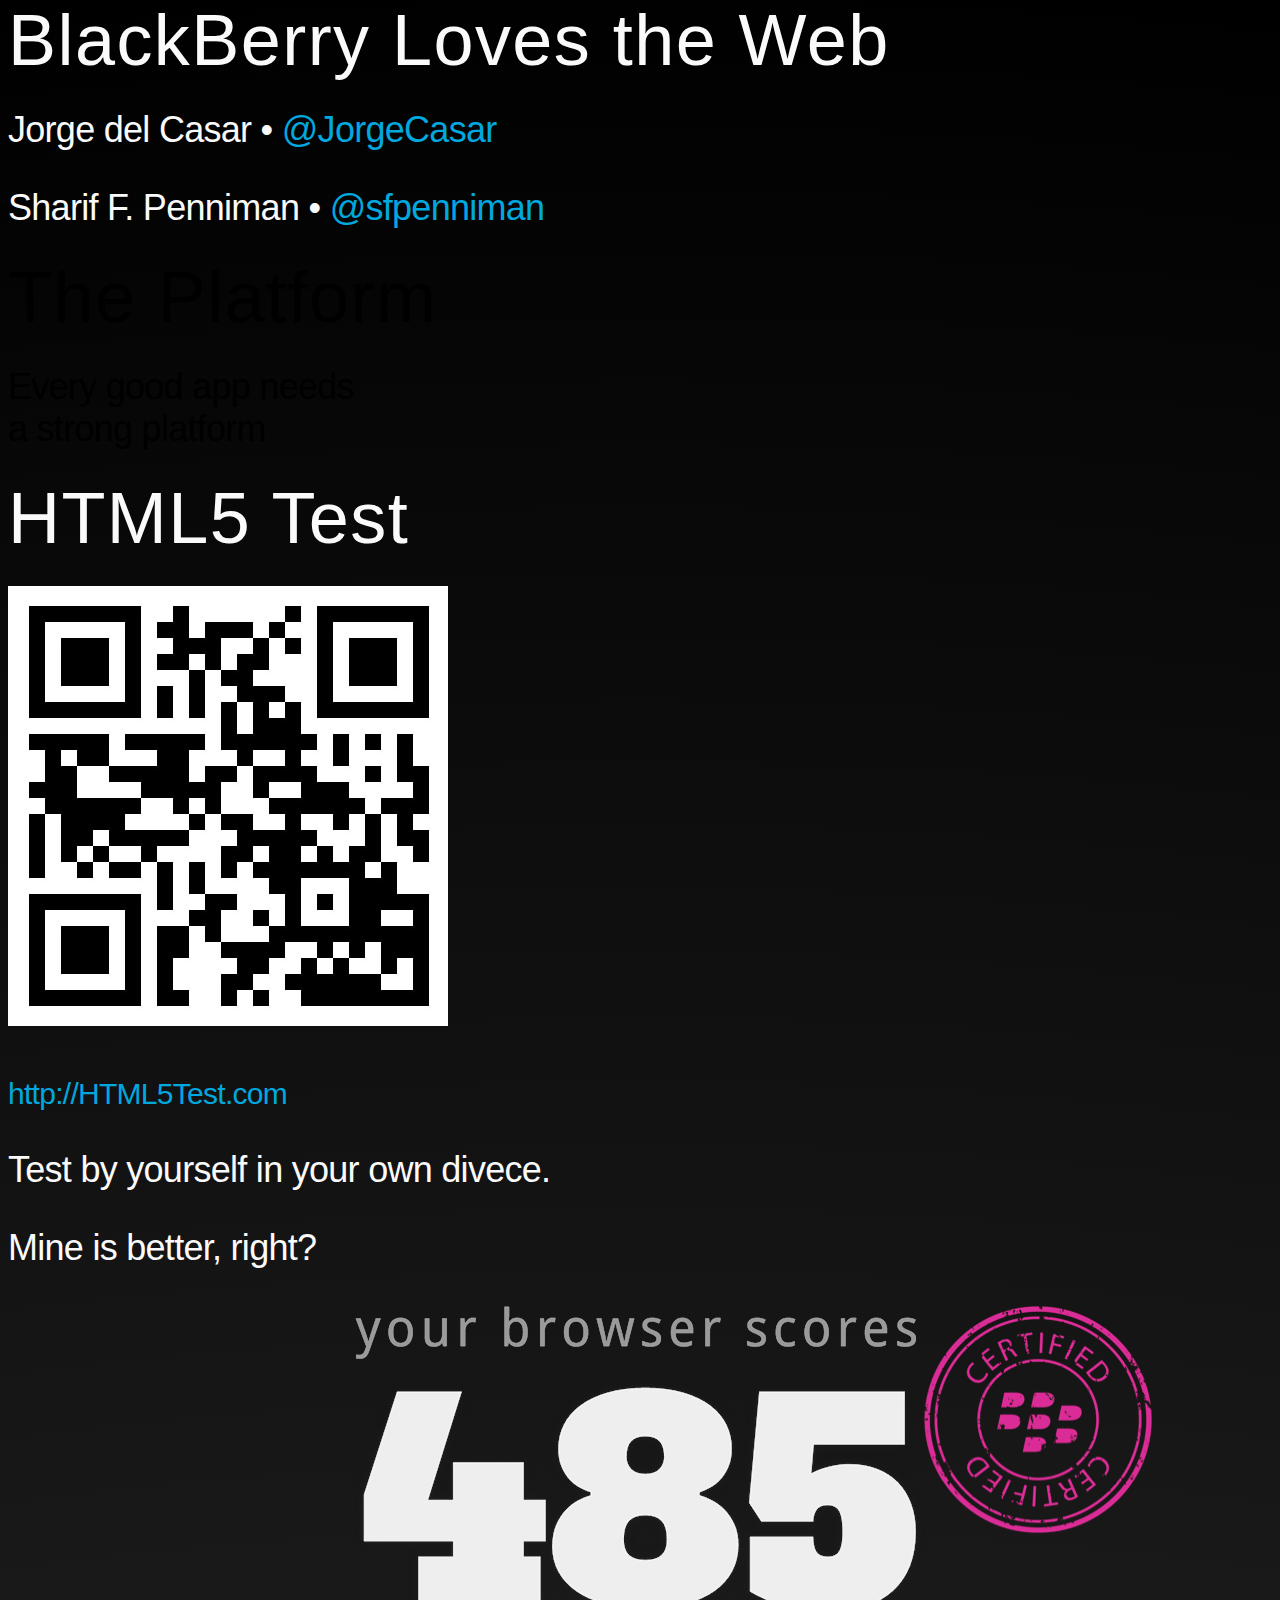
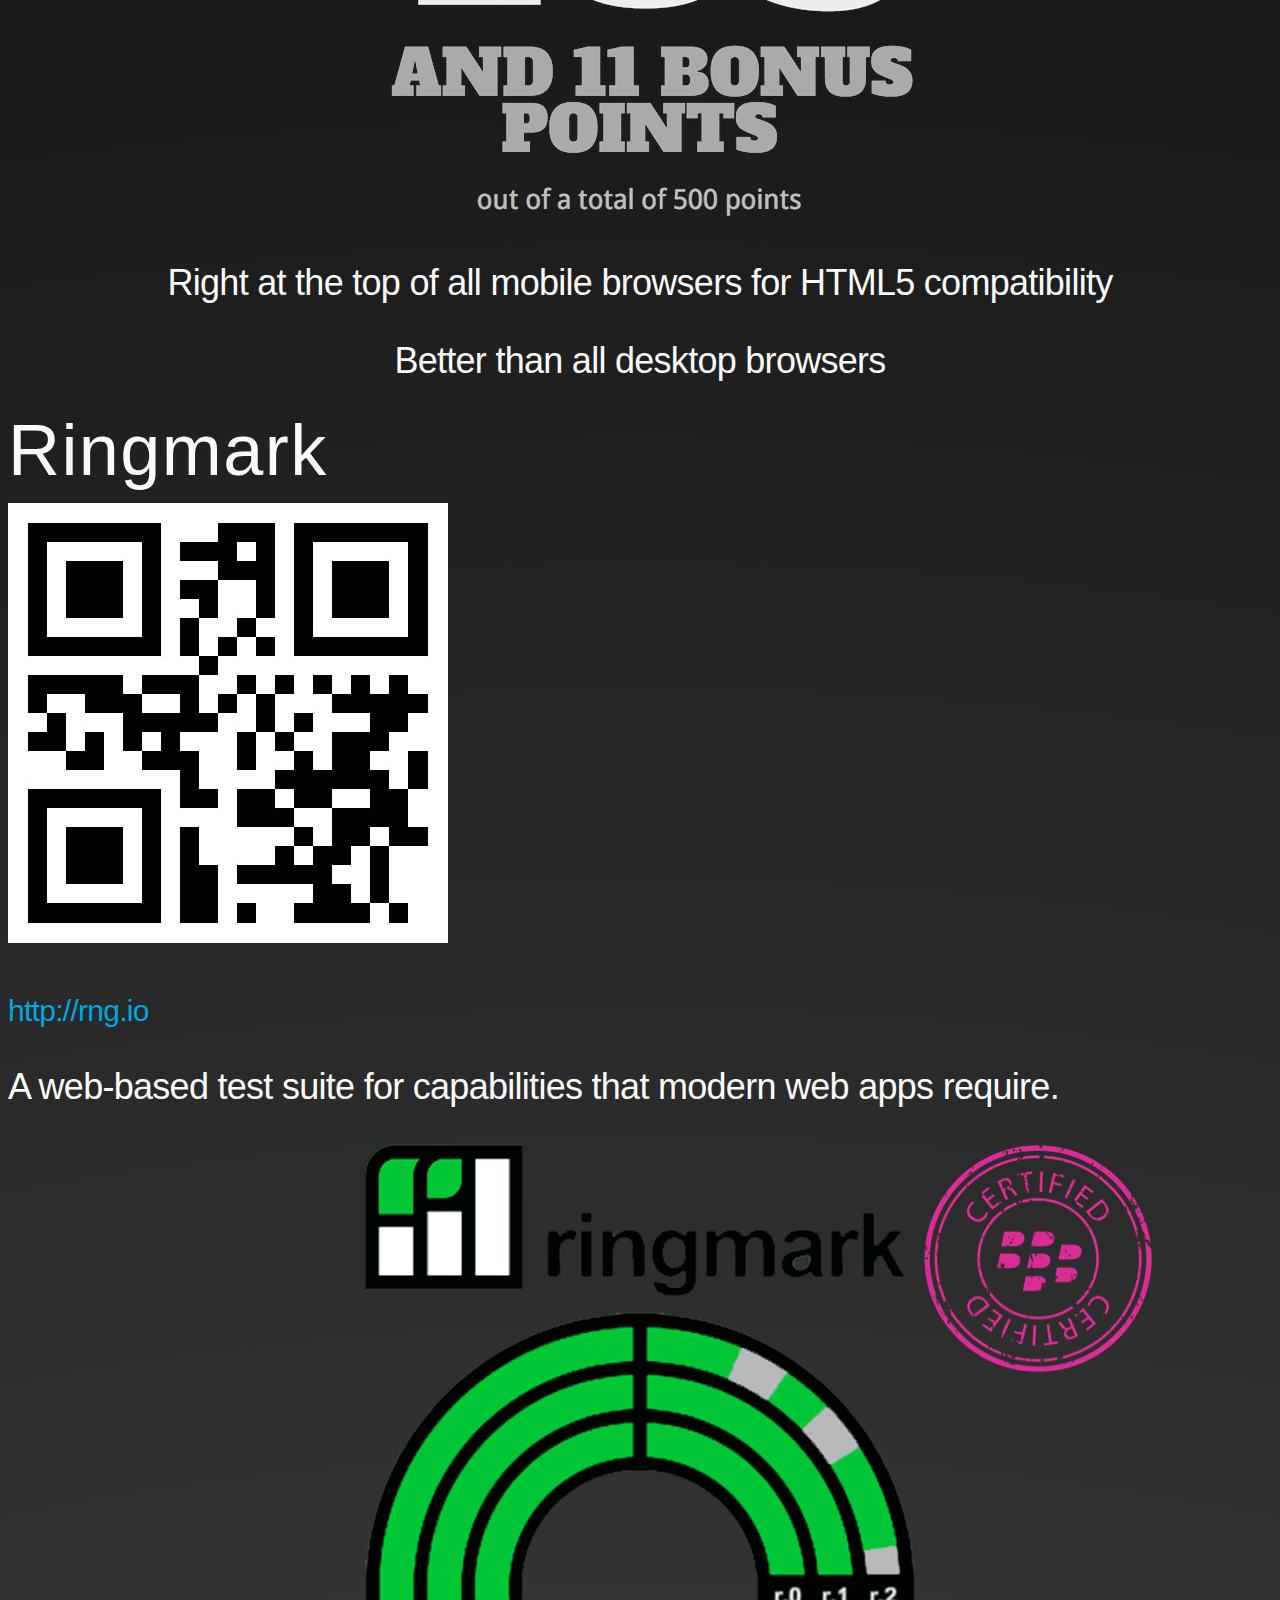
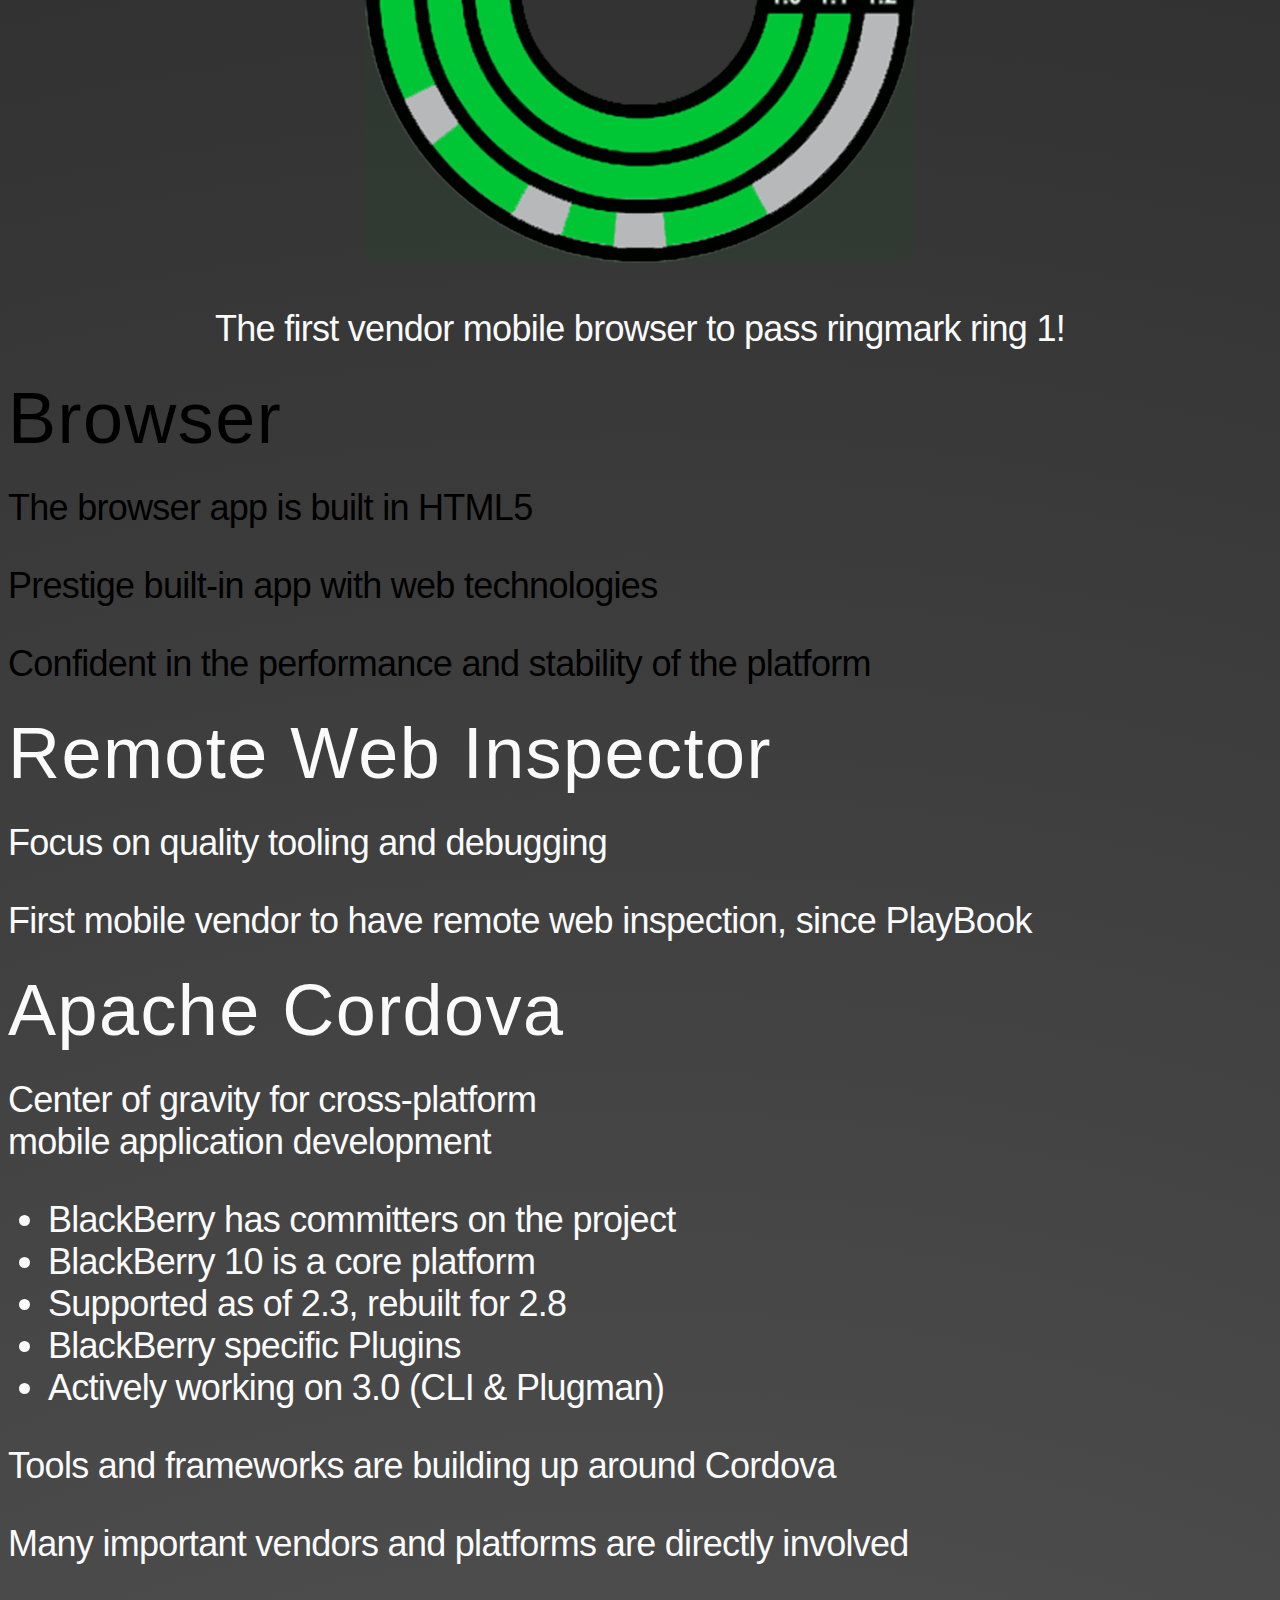
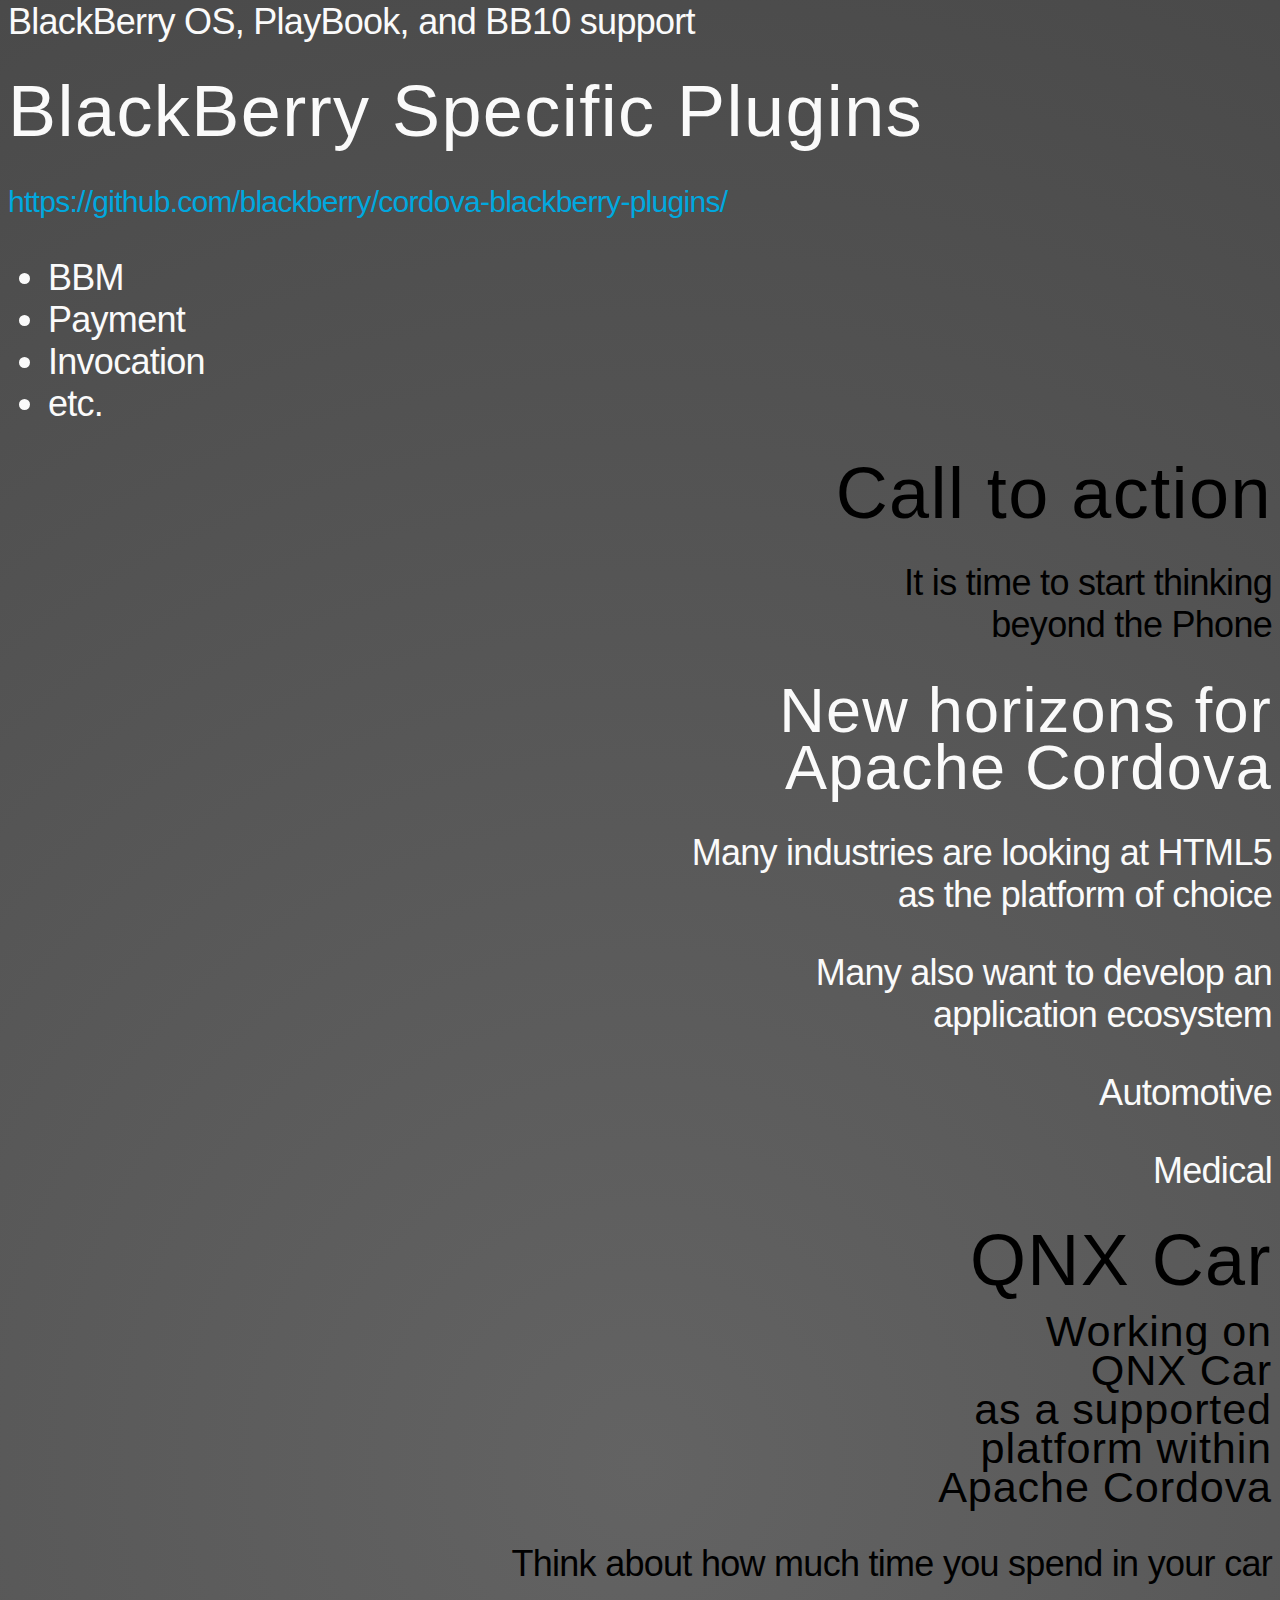
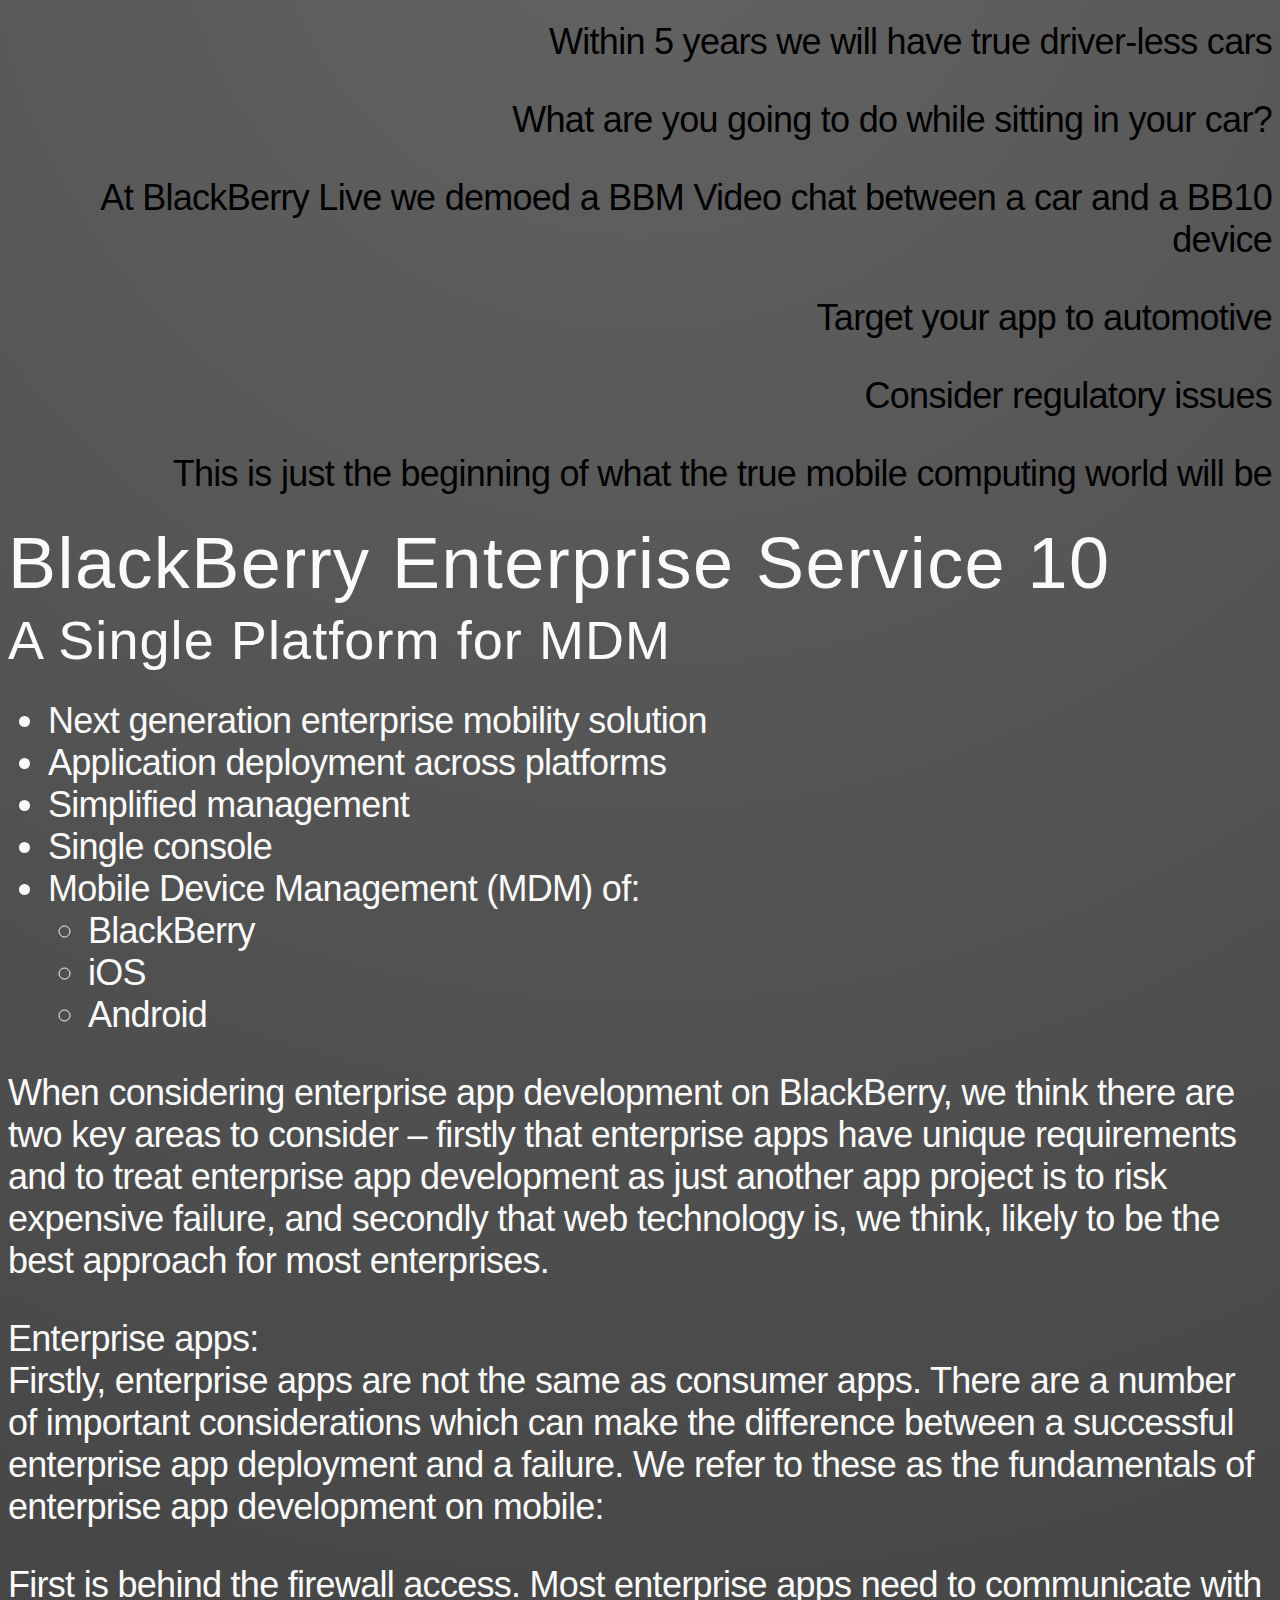
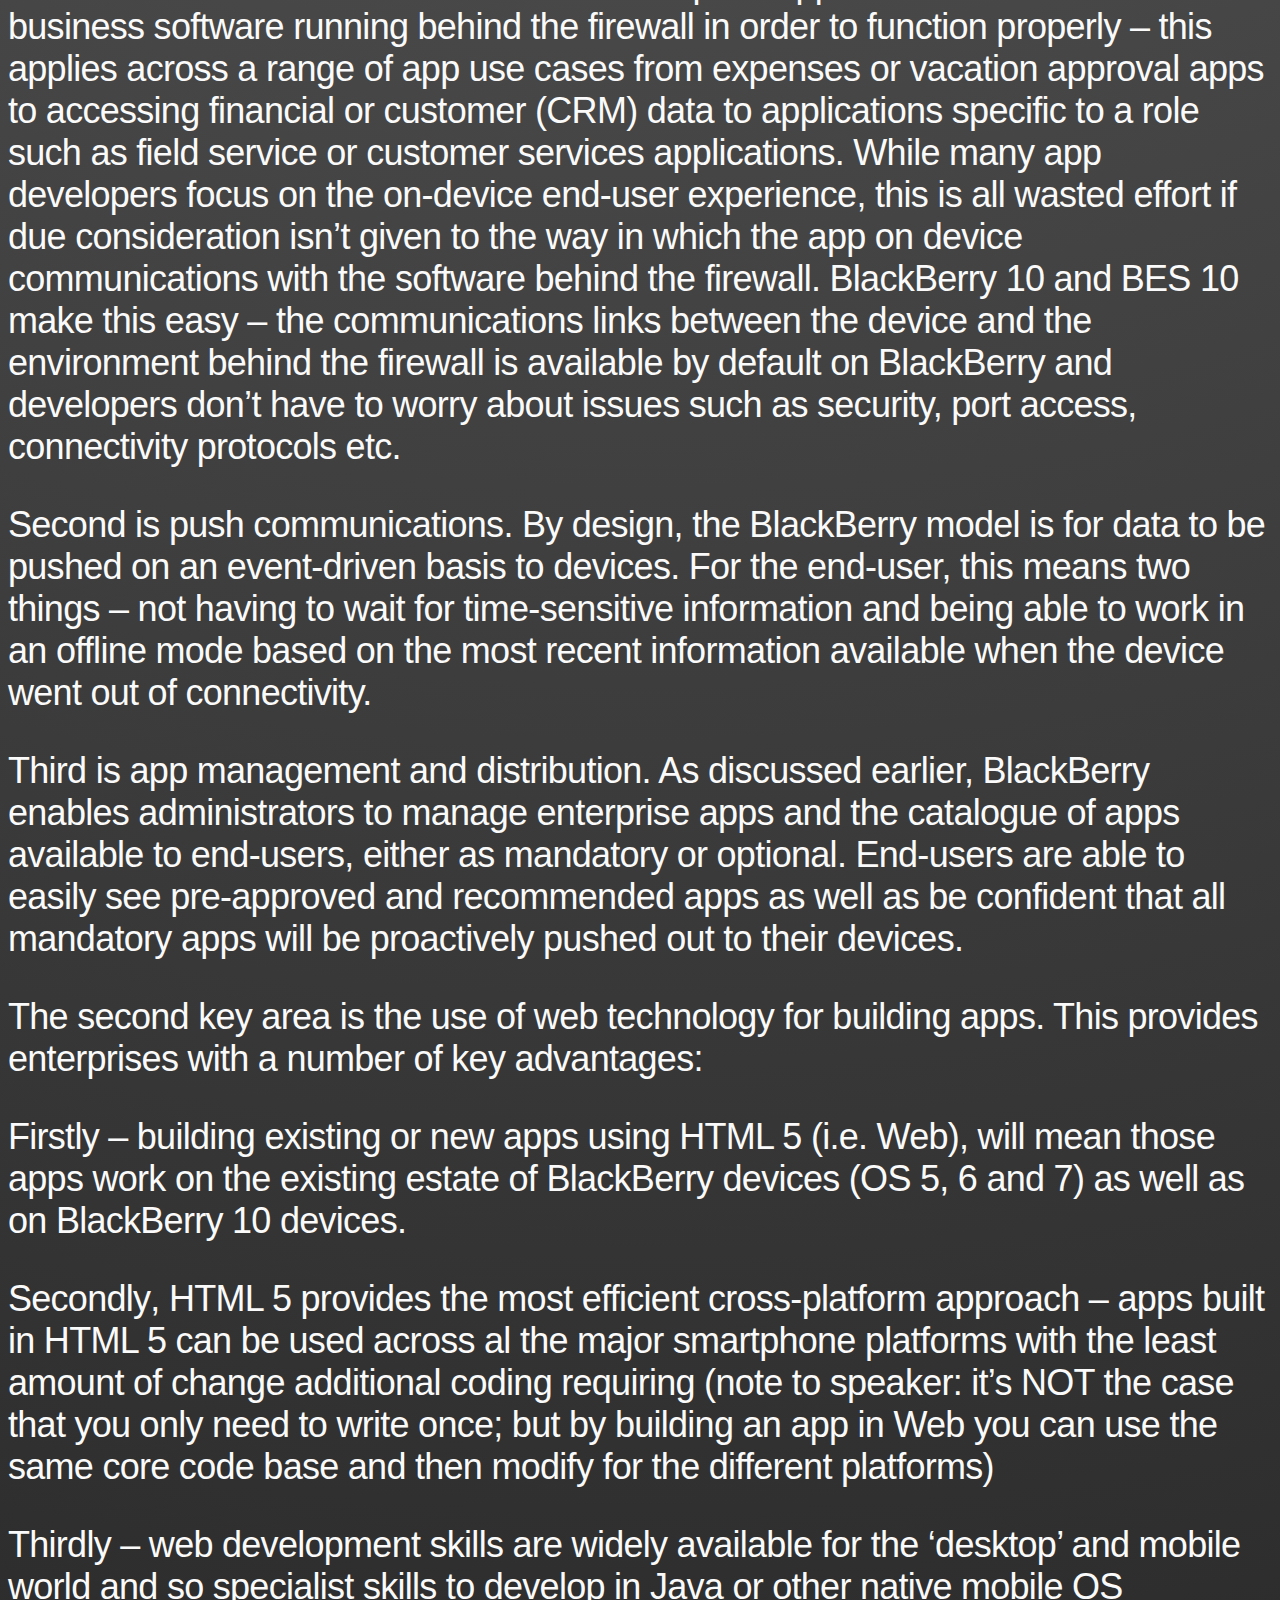
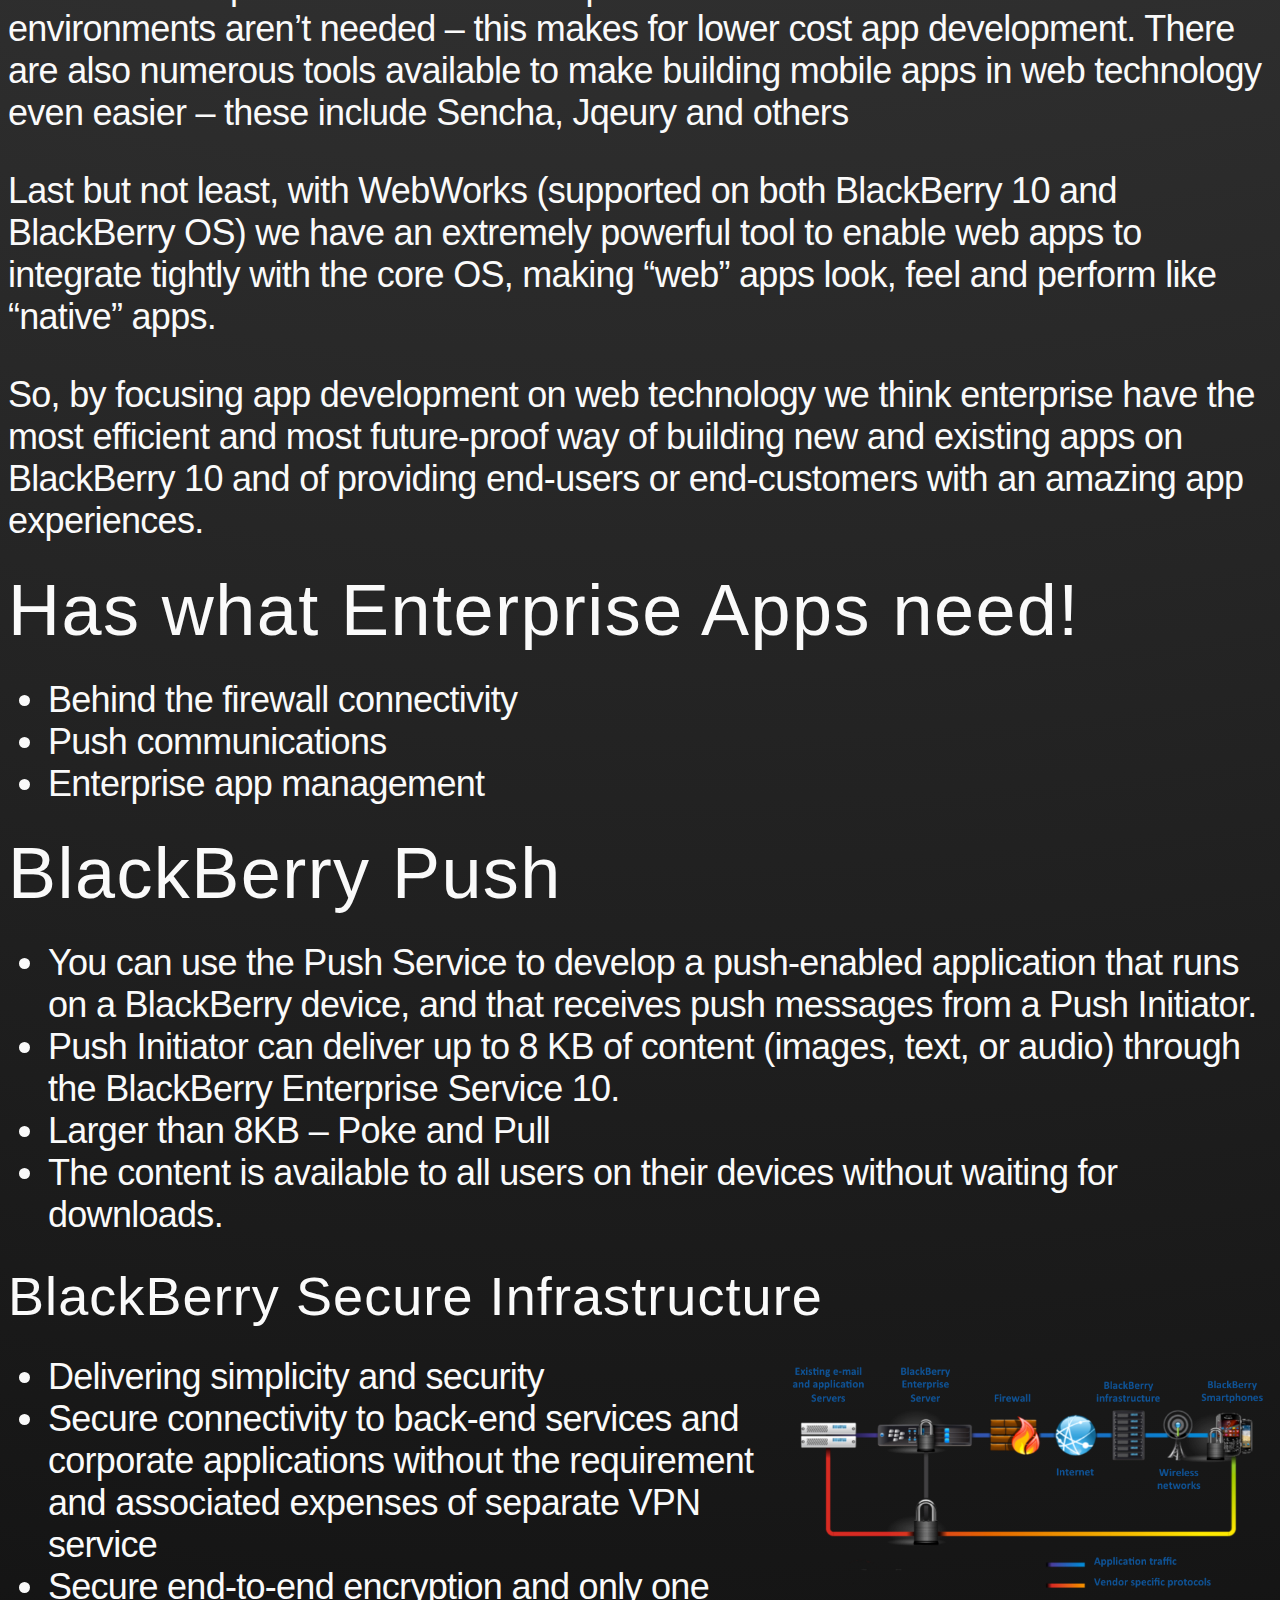
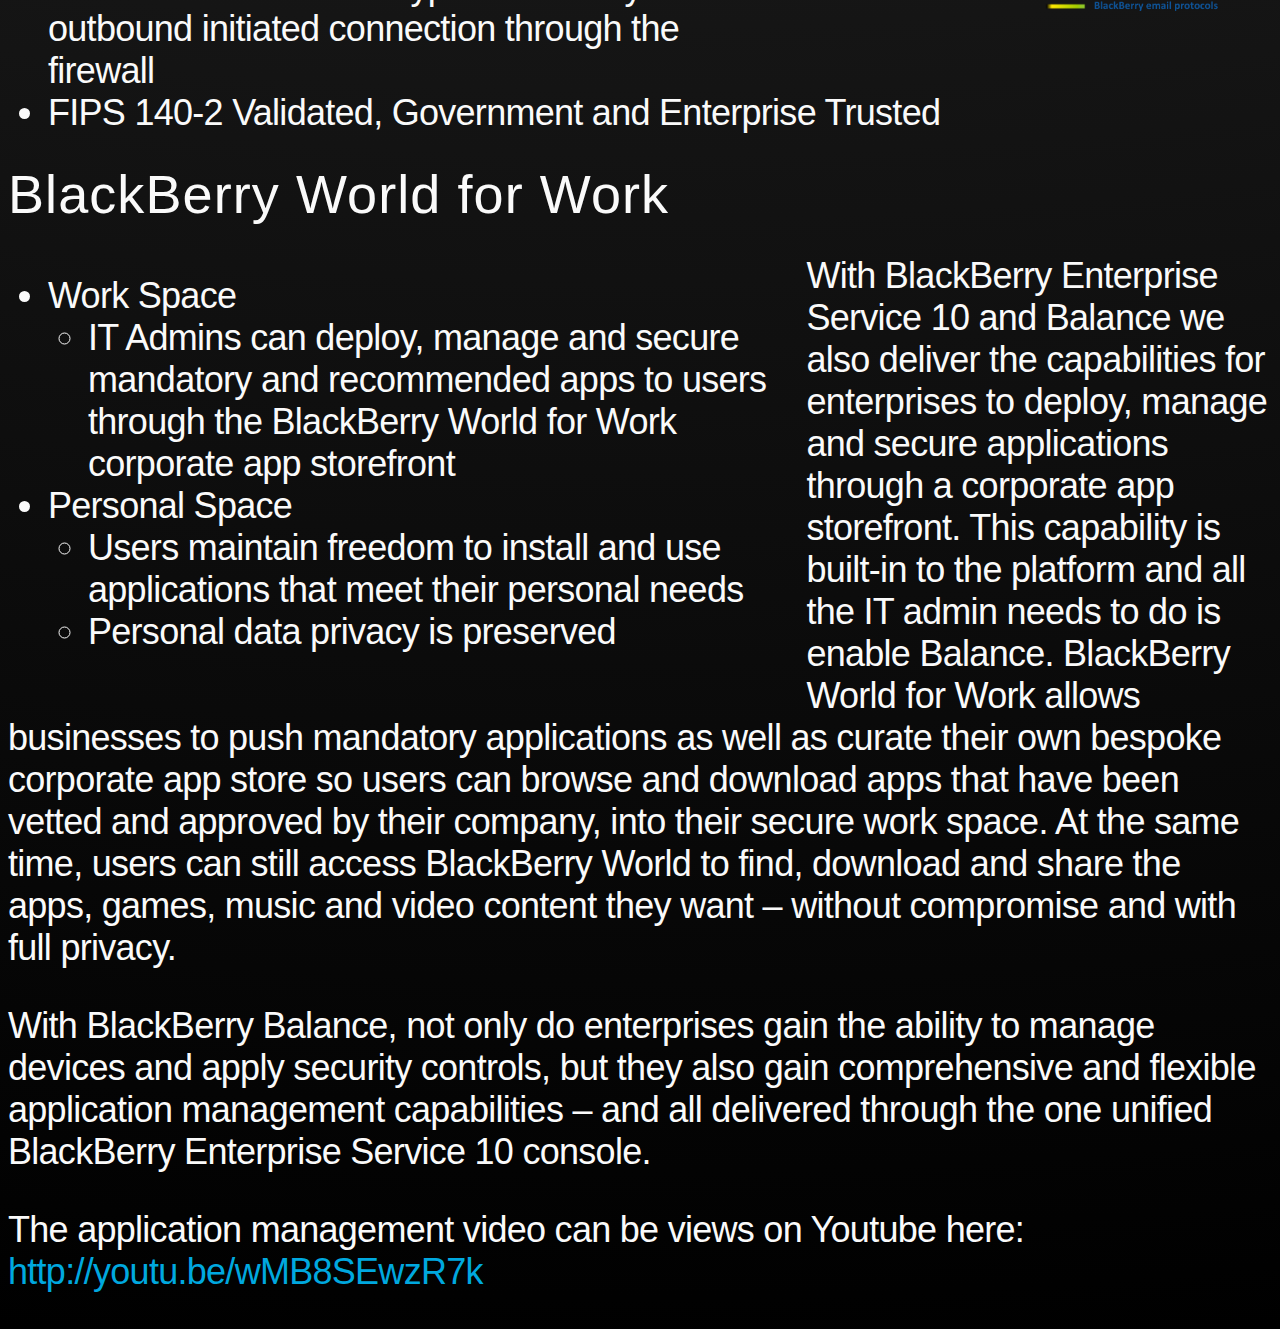
==== commit ff4b1a7f: "Fix blackberry10ifyTitle plugin name and dependencies" ====
--- a/BlackBerry-Loves-the-web/index.html
+++ b/BlackBerry-Loves-the-web/index.html
@@ -149,7 +149,7 @@
 
 				<section>
 					<section id="new-horizons" class="right" data-background="images/new-horizons.jpg">
-						<h2 class="blackberr10ifyTitle">New horizons for<br>Apache Cordova</h2>
+						<h2 class="blackberry10ifyTitle">New horizons for<br>Apache Cordova</h2>
 						<p>Many industries are looking at HTML5<br>as the platform of choice</p>
 						<p>Many also want to develop an<br>application ecosystem</p>
 						<aside class="notes">
@@ -178,8 +178,8 @@
 					<section id="BlackBerry-Enterprise-Service-10">
 						<h1>BlackBerry Enterprise Service 10</h1>
 					</section>
-					<section id="BlackBerry-Enterprise-Service-10--Managing-Mobile-Devices-MDM" data-background="images/bes10-mdm.png" data-background-size="auto" data-background-position="right bottom">
-						<h3 class="blackberr10ifyTitle">A Single Platform for MDM</h3>
+					<section id="BlackBerry-Enterprise-Service-10--Managing-Mobile-Devices-MDM">
+						<h3 class="blackberry10ifyTitle">A Single Platform for MDM</h3>
 						<ul>
 							<li>Next generation enterprise mobility solution</li>
 							<li>Application deployment across platforms</li>
@@ -211,7 +211,7 @@
 						</aside>
 					</section>
 
-					<section id="BlackBerry-Enterprise-Service-10--apps" data-background="images/bes10-apps.png" data-background-size="auto" data-background-position="right bottom">
+					<section id="BlackBerry-Enterprise-Service-10--apps" data-background="images/BES10-apps.png" data-background-size="auto" data-background-position="right bottom">
 						<h1>Has what Enterprise Apps need!</h1>
 						<ul>
 							<li>Behind the firewall connectivity</li>
@@ -219,7 +219,7 @@
 							<li>Enterprise app management</li>
 						</ul>
 					</section>
-					<section id="BlackBerry-Enterprise-Service-10--push" data-background="images/bes10-push.png" data-background-size="auto" data-background-position="right bottom">
+					<section id="BlackBerry-Enterprise-Service-10--push" data-background="images/BES10-push.png" data-background-size="auto" data-background-position="right bottom">
 						<h1>BlackBerry Push</h1>
 						<ul>
 							<li>You can use the Push Service to develop a push-enabled application that runs on a BlackBerry device, and that receives push messages from a Push Initiator.</li>
@@ -229,11 +229,11 @@
 						</ul>
 					</section>
 					<section id="BlackBerry-Enterprise-Service-10--security">
-						<h3 class="blackberr10ifyTitle">BlackBerry Secure Infrastructure</h3>
+						<h3 class="blackberry10ifyTitle">BlackBerry Secure Infrastructure</h3>
 						
 						<ul>
 							<li>
-								<img src="images/bes10-security.png" alt="BlackBerry Secure Infrastructure" style="float:right; width:40%;"/>
+								<img src="images/BES10-security.png" alt="BlackBerry Secure Infrastructure" style="float:right; width:40%;"/>
 								<b>Delivering simplicity and security</b>
 							</li>
 							<li>Secure connectivity to back-end services and corporate applications without the requirement and associated expenses of separate VPN service</li>
@@ -242,8 +242,8 @@
 						</ul>
 					</section>
 
-					<section id="BlackBerry-Enterprise-Service-10--blackberry-world" data-background="images/bes10-bbw.png" data-background-position="bottom right" data-background-size="auto">
-						<h3 class="blackberr10ifyTitle">BlackBerry World for Work</h3>
+					<section id="BlackBerry-Enterprise-Service-10--blackberry-world" data-background="images/BES10-bbw.png" data-background-position="bottom right" data-background-size="auto">
+						<h3 class="blackberry10ifyTitle">BlackBerry World for Work</h3>
 						<ul style="float:left; width:60%">
 							<li><b>Work Space</b><ul>
 								<li>IT Admins can deploy, manage and secure mandatory and recommended apps to users through the BlackBerry World for Work corporate app storefront</li>
--- a/css/theme/blackberry.css
+++ b/css/theme/blackberry.css
@@ -20,6 +20,7 @@
   background: url('./blackberry/BlackBerry.png');
   background-repeat:no-repeat;
   background-position: 3% 98%;
+  background-size: 20%;
 }
 .reveal {
   font-family: "Trade Gothic Next LT Pro", sans-serif;
